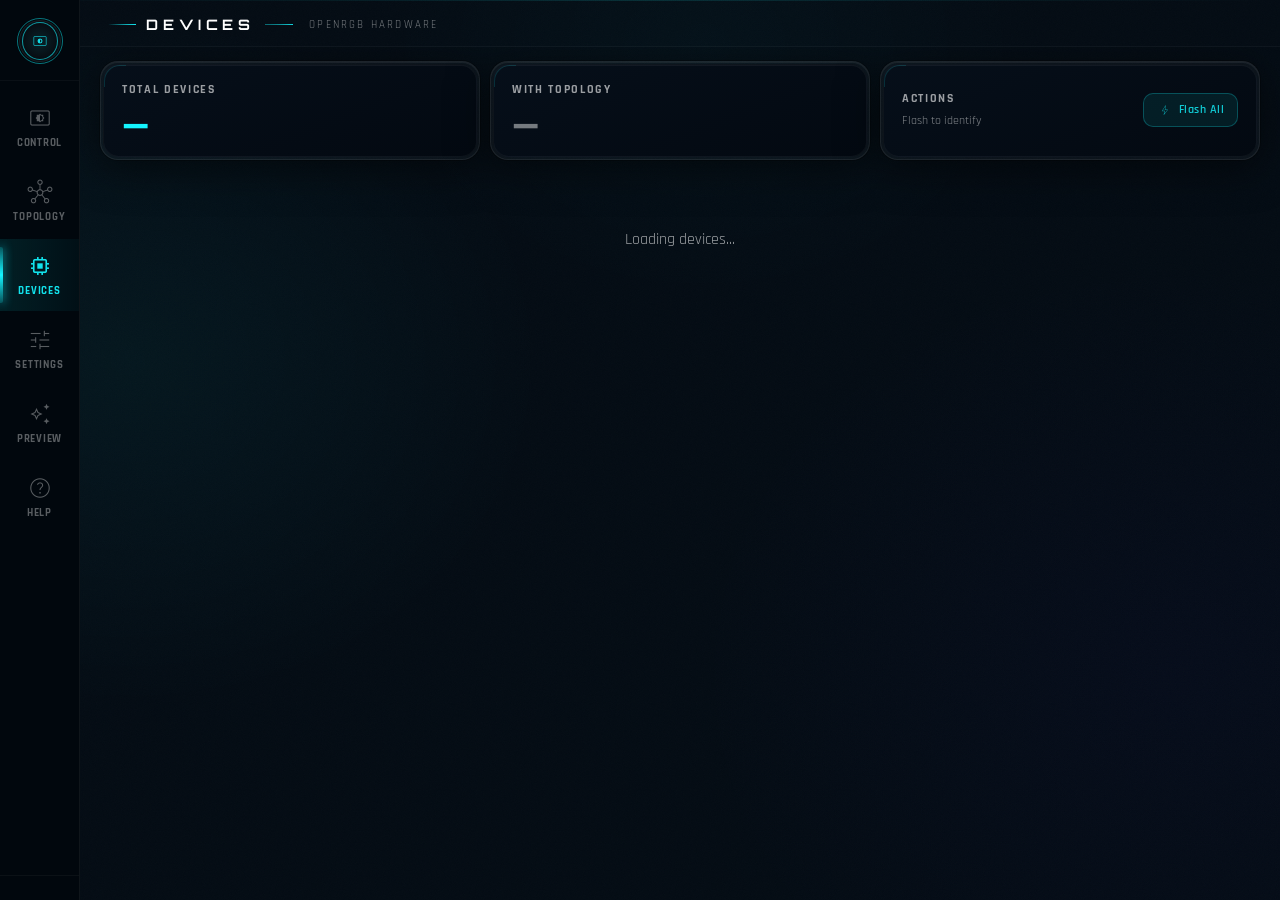
==== web/devices.html @ 7bbe2492 "UX overhaul: honest status, presets, checklist, Settings and Topology polish (v1.1.0) - Control: 4-l" ====
<!DOCTYPE html>
<html lang="en">
<head>
<meta charset="utf-8"/>
<meta name="viewport" content="width=device-width, initial-scale=1.0"/>
<title>EDAmbilight — Devices</title>
<link href="css/tailwind.min.css" rel="stylesheet">
<link href="css/fonts.css" rel="stylesheet">
<link href="css/design-system.css" rel="stylesheet">
<style>
    @font-face {
        font-family:'Material Symbols Outlined'; font-style:normal; font-weight:100 700;
        src:url('fonts/MaterialSymbolsOutlined.woff2') format('woff2'); font-display:block;
    }

    body { opacity:0; transition:opacity .35s cubic-bezier(0.23,1,0.32,1); }
    body.loaded { opacity:1; }

    /* Device icon badge */
    .dev-icon-wrap {
        width:40px; height:40px; flex-shrink:0;
        border:1px solid rgba(20,245,255,.14); border-radius:10px;
        display:flex; align-items:center; justify-content:center;
        background:rgba(20,245,255,.03);
        transition:all .25s cubic-bezier(0.23,1,0.32,1);
    }
    .panel:hover .dev-icon-wrap,
    .sci-fi-border:hover .dev-icon-wrap {
        border-color:rgba(20,245,255,.32);
        background:rgba(20,245,255,.07);
    }

    /* Flash button pulse */
    @keyframes flashPulse {
        0%  { box-shadow: 0 0 6px rgba(20,245,255,.4); }
        50% { box-shadow: 0 0 24px rgba(20,245,255,.9); }
        100%{ box-shadow: 0 0 6px rgba(20,245,255,.4); }
    }
    .btn.flashing { animation: flashPulse .6s ease-in-out 3; }
</style>
<script src="/eel.js"></script>
<script src="js/common.js"></script>
</head>
<body class="h-screen w-full relative flex">

<!-- Atmospheric background -->
<div class="ds-bg">
    <div class="ds-bg-glow"></div>
    <div class="ds-grain"></div>
    <div class="ds-scan"></div>
    <div class="ds-scan"></div>
</div>

<!-- Sidebar -->
<div id="sidebar-nav" data-active-page="devices"></div>

<!-- Main -->
<main class="relative z-10 flex-1 flex flex-col h-full overflow-hidden">

    <!-- Header -->
    <header style="
        padding:14px 28px 10px; flex-shrink:0;
        display:flex; align-items:center; gap:10px;
        border-bottom:1px solid rgba(255,255,255,.04);
    ">
        <div class="ds-title-line" style="width:28px;"></div>
        <span class="orbitron" style="font-size:.9rem;font-weight:700;letter-spacing:.34em;color:#fff;">DEVICES</span>
        <div class="ds-title-line rev" style="width:28px;"></div>
        <span style="font-size:11px;text-transform:uppercase;letter-spacing:.2em;color:rgba(255,255,255,.45);padding-left:6px;">OpenRGB Hardware</span>
    </header>

    <div class="flex-1 overflow-y-auto" style="padding:14px 20px 20px;">

        <!-- Stat panels -->
        <div style="display:grid;grid-template-columns:repeat(3,1fr);gap:10px;margin-bottom:12px;">

            <div class="panel ds-appear" style="animation-delay:.05s;">
                <div class="panel-body" style="padding:16px 18px;">
                    <div class="ds-label" style="margin-bottom:8px;">Total Devices</div>
                    <div id="stat-total" class="orbitron" style="font-size:2.1rem;font-weight:700;color:var(--c-cyan);line-height:1;">—</div>
                </div>
            </div>

            <div class="panel ds-appear" style="animation-delay:.11s;">
                <div class="panel-body" style="padding:16px 18px;">
                    <div class="ds-label" style="margin-bottom:8px;">With Topology</div>
                    <div id="stat-topo" class="orbitron" style="font-size:2.1rem;font-weight:700;color:rgba(255,255,255,.45);line-height:1;">—</div>
                </div>
            </div>

            <div class="panel ds-appear" style="animation-delay:.17s;">
                <div class="panel-body" style="padding:16px 18px;flex-direction:row;align-items:center;justify-content:space-between;">
                    <div>
                        <div class="ds-label" style="margin-bottom:4px;">Actions</div>
                        <div style="font-size:12px;color:var(--c-text-ghost);">Flash to identify</div>
                    </div>
                    <button class="btn" id="btn-flash-all" onclick="flashAll()">
                        <span class="material-symbols-outlined" style="font-size:16px;">bolt</span>
                        Flash All
                    </button>
                </div>
            </div>

        </div>

        <!-- Device list -->
        <div id="device-list" class="space-y-2">
            <div style="text-align:center;padding:56px 0;color:var(--c-text-dim);">
                Loading devices...
            </div>
        </div>

    </div>
</main>

<script src="js/navigation.js"></script>
<script>
'use strict';

let _devices = [];

window.addEventListener('load', async () => {
    document.body.classList.add('loaded');
    await loadDevices();
});

async function loadDevices() {
    const devs = await api('get_ambilight_devices');
    _devices   = devs || [];
    renderDevices(_devices);
}

function renderDevices(devs) {
    const container = document.getElementById('device-list');
    const withTopo  = devs.filter(d => d.has_topology).length;

    document.getElementById('stat-total').textContent = devs.length || '0';
    document.getElementById('stat-topo').textContent  = withTopo;

    if (!devs.length) {
        container.innerHTML = `
            <div class="panel" style="margin-top:8px;">
                <div class="panel-body" style="padding:48px;align-items:center;gap:12px;">
                    <span class="material-symbols-outlined"
                          style="font-size:44px;color:var(--c-text-ghost);">device_hub</span>
                    <div style="color:var(--c-text-dim);font-size:.9rem;">No devices found.</div>
                    <div style="color:var(--c-text-ghost);font-size:.85rem;text-align:center;">
                        Make sure OpenRGB is running with the SDK server on.<br>
                        Host and port are in <a href="settings.html" style="color:var(--c-cyan);">Settings</a>.
                    </div>
                    <button class="btn" onclick="rescanDevices(this)" style="margin-top:6px;">
                        <span class="material-symbols-outlined" style="font-size:16px;">refresh</span>
                        Rescan
                    </button>
                </div>
            </div>`;
        return;
    }

    container.innerHTML = devs.map((dev, idx) => {
        const tType = dev.topology_type || 'single';
        const badgeClass = tType === 'linear' ? 'badge-linear'
                         : tType === 'matrix'  ? 'badge-matrix' : 'badge-single';
        const iconName = tType === 'matrix'  ? 'keyboard'
                       : tType === 'linear'  ? 'linear_scale'
                       : 'fiber_manual_record';
        const iconColor = tType === 'matrix'  ? 'rgba(167,139,250,.65)'
                        : tType === 'linear'  ? 'rgba(20,245,255,.60)'
                        : 'rgba(255,255,255,.28)';
        const topoEl = dev.has_topology
            ? `<span class="has-topology">${dev.zone_count} zone${dev.zone_count !== 1 ? 's' : ''}</span>`
            : `<span class="no-topology">No topology</span>`;

        return `
        <div class="panel device-card ds-appear" id="dev-card-${idx}"
             style="animation-delay:${.06 + idx * .05}s;${dev.enabled === false ? 'opacity:.45;' : ''}">
            <div class="panel-body" style="padding:14px 18px;flex-direction:row;align-items:center;gap:16px;">
                <div class="dev-icon-wrap">
                    <span class="material-symbols-outlined"
                          style="font-size:20px;color:${iconColor};">${iconName}</span>
                </div>
                <div style="flex:1;min-width:0;">
                    <div style="font-weight:700;font-size:14px;color:rgba(255,255,255,.88);
                                white-space:nowrap;overflow:hidden;text-overflow:ellipsis;margin-bottom:5px;">
                        ${escapeHtml(dev.name)}
                    </div>
                    <div style="display:flex;align-items:center;gap:8px;flex-wrap:wrap;">
                        <span class="badge ${badgeClass}">${tType}</span>
                        <span style="font-size:12px;color:var(--c-text-dim);">${dev.led_count} LED</span>
                        ${topoEl}
                    </div>
                </div>
                <div style="display:flex;align-items:center;gap:12px;flex-shrink:0;">
                    <label class="glass-toggle-container" onclick="event.stopPropagation()"
                           title="${dev.has_topology ? 'Include in ambilight lighting' : 'Map its zones in the Topology Editor first'}">
                        <input type="checkbox" class="glass-toggle-input"
                               aria-label="Include ${escapeAttr(dev.name)} in ambilight"
                               ${dev.enabled !== false ? 'checked' : ''}
                               ${dev.has_topology ? '' : 'disabled'}
                               onchange="toggleDevice('${escapeAttr(dev.device_key)}', this.checked, ${idx})">
                        <div class="glass-toggle-track"><div class="glass-toggle-thumb"></div></div>
                    </label>
                    <a href="topology-editor.html" class="btn" style="font-size:12px;padding:6px 12px;">
                        <span class="material-symbols-outlined" style="font-size:14px;">hub</span>
                        ${dev.has_topology ? 'Edit topology' : 'Map zones'}
                    </a>
                    <button class="btn" style="font-size:11px;padding:6px 12px;"
                            id="flash-btn-${idx}"
                            onclick="flashDevice('${escapeAttr(dev.device_key)}', ${idx})">
                        <span class="material-symbols-outlined" style="font-size:14px;">bolt</span>
                        Flash
                    </button>
                </div>
            </div>
        </div>`;
    }).join('');
}

async function toggleDevice(deviceKey, enabled, idx) {
    const dev = _devices.find(d => d.device_key === deviceKey);
    if (dev) dev.enabled = enabled;
    const card = document.getElementById('dev-card-' + idx);
    if (card) card.style.opacity = enabled ? '' : '.45';
    const res = await api('set_ambilight_device_enabled', deviceKey, enabled);
    if (apiOk(res)) {
        showNotification(enabled ? 'Device enabled' : 'Device disabled', 'info', 1800);
    } else {
        if (dev) dev.enabled = !enabled;
        if (card) card.style.opacity = !enabled ? '' : '.45';
        const toggle = card && card.querySelector('.glass-toggle-input');
        if (toggle) toggle.checked = !enabled;
        showNotification('Could not update device: ' + (res.error || 'unknown error'), 'error');
    }
}

async function flashDevice(deviceKey, idx) {
    showNotification('Flashing: ' + deviceKey.split('::')[0], 'info', 1800);
    const btn = document.getElementById('flash-btn-' + idx);
    if (btn) { btn.classList.add('flashing'); setTimeout(() => btn.classList.remove('flashing'), 1900); }
    await api('flash_topology_device', deviceKey);
}

let _flashRunning = false;

// Flash every device in turn, with progress ("n/N") and a Stop button
async function flashAll() {
    const btn = document.getElementById('btn-flash-all');
    if (_flashRunning) { _flashRunning = false; return; }          // second click = stop
    _flashRunning = true;
    const total = _devices.length;
    const setLabel = txt => { if (btn) btn.lastChild.textContent = ' ' + txt; };
    try {
        for (let i = 0; i < total && _flashRunning; i++) {
            setLabel(`Stop (${i + 1}/${total})`);
            await api('flash_topology_device', _devices[i].device_key);
            await new Promise(r => setTimeout(r, 200));
        }
    } finally {
        _flashRunning = false;
        setLabel('Flash All');
    }
}

async function rescanDevices(btn) {
    if (btn) btn.disabled = true;
    await loadDevices();
    if (_devices.length) showNotification(`${_devices.length} device(s) found`, 'success', 1800);
    else if (btn) btn.disabled = false;
}
</script>
</body>
</html>
---- web/css/fonts.css ----
/**
 * Local Fonts — ED:Event2Led
 *
 * Fonts self-hosted per funzionamento offline completo.
 * Font scaricati da: https://gwfh.mranftl.com/fonts
 */

/* Orbitron Font Family (400-900) */
@font-face {
  font-family: 'Orbitron';
  font-style: normal;
  font-weight: 400;
  font-display: swap;
  src: url('../fonts/Orbitron-400.woff2') format('woff2');
}

@font-face {
  font-family: 'Orbitron';
  font-style: normal;
  font-weight: 500;
  font-display: swap;
  src: url('../fonts/Orbitron-500.woff2') format('woff2');
}

@font-face {
  font-family: 'Orbitron';
  font-style: normal;
  font-weight: 600;
  font-display: swap;
  src: url('../fonts/Orbitron-600.woff2') format('woff2');
}

@font-face {
  font-family: 'Orbitron';
  font-style: normal;
  font-weight: 700;
  font-display: swap;
  src: url('../fonts/Orbitron-700.woff2') format('woff2');
}

@font-face {
  font-family: 'Orbitron';
  font-style: normal;
  font-weight: 800;
  font-display: swap;
  src: url('../fonts/Orbitron-800.woff2') format('woff2');
}

@font-face {
  font-family: 'Orbitron';
  font-style: normal;
  font-weight: 900;
  font-display: swap;
  src: url('../fonts/Orbitron-900.woff2') format('woff2');
}

/* Rajdhani Font Family (300-700) */
@font-face {
  font-family: 'Rajdhani';
  font-style: normal;
  font-weight: 300;
  font-display: swap;
  src: url('../fonts/Rajdhani-300.woff2') format('woff2');
}

@font-face {
  font-family: 'Rajdhani';
  font-style: normal;
  font-weight: 400;
  font-display: swap;
  src: url('../fonts/Rajdhani-400.woff2') format('woff2');
}

@font-face {
  font-family: 'Rajdhani';
  font-style: normal;
  font-weight: 500;
  font-display: swap;
  src: url('../fonts/Rajdhani-500.woff2') format('woff2');
}

@font-face {
  font-family: 'Rajdhani';
  font-style: normal;
  font-weight: 600;
  font-display: swap;
  src: url('../fonts/Rajdhani-600.woff2') format('woff2');
}

@font-face {
  font-family: 'Rajdhani';
  font-style: normal;
  font-weight: 700;
  font-display: swap;
  src: url('../fonts/Rajdhani-700.woff2') format('woff2');
}

/* Material Symbols Outlined (già presente) */
@font-face {
  font-family: 'Material Symbols Outlined';
  font-style: normal;
  font-weight: 100 700;
  font-display: block;
  src: url('../fonts/MaterialSymbolsOutlined.woff2') format('woff2');
}
---- web/css/design-system.css ----
/* ══ EDAmbilight Design System 2.0 ══════════════════════════════════════════
   Ethereal Glass × Asymmetrical Bento — Double-Bezel Architecture
   Spring physics — blur-fade-up reveals — ultra-thin icons
   Carica DOPO tailwind.min.css
   ══════════════════════════════════════════════════════════════════════════ */

/* ── Tokens ─────────────────────────────────────────────────────────────── */

:root {
  /* Foundation */
  --bg-base:   #040c14;
  --bg-deep:   #020a10;

  /* Cyan system */
  --c-cyan:    #14F5FF;
  --c-cyan-80: rgba(20,245,255,.80);
  --c-cyan-50: rgba(20,245,255,.50);
  --c-cyan-30: rgba(20,245,255,.30);
  --c-cyan-25: rgba(20,245,255,.25);
  --c-cyan-20: rgba(20,245,255,.20);
  --c-cyan-15: rgba(20,245,255,.15);
  --c-cyan-12: rgba(20,245,255,.12);
  --c-cyan-08: rgba(20,245,255,.08);
  --c-cyan-05: rgba(20,245,255,.05);
  --c-cyan-03: rgba(20,245,255,.03);

  /* Accent system */
  --c-success: #22D3A5;
  --c-error:   #F05454;
  --c-warning: #FF9F1C;
  --c-purple:  #A78BFA;

  /* Text */
  --c-text:       #CDD6E0;
  --c-text-mid:   rgba(255,255,255,.74);
  --c-text-dim:   rgba(255,255,255,.60);
  --c-text-ghost: rgba(255,255,255,.50);

  /* Glass hairlines */
  --hair-1: rgba(255,255,255,.06);
  --hair-2: rgba(255,255,255,.10);
  --hair-3: rgba(255,255,255,.16);

  /* Borders */
  --b-subtle:  1px solid rgba(20,245,255,.10);
  --b-default: 1px solid rgba(20,245,255,.22);
  --b-bright:  1px solid rgba(20,245,255,.52);

  /* Shadows */
  --sh-card:   0 4px 28px rgba(0,0,0,.55), inset 0 1px 0 rgba(255,255,255,.04);
  --sh-raised: 0 8px 44px rgba(0,0,0,.65), 0 2px 8px rgba(0,0,0,.40);
  --glow-xs:   0 0  6px rgba(20,245,255,.40);
  --glow-sm:   0 0 14px rgba(20,245,255,.28);
  --glow-md:   0 0 32px rgba(20,245,255,.18);

  /* Spring physics cubic-beziers (Emil-grade) */
  --ease:        cubic-bezier(0.23, 1, 0.32, 1);   /* strong ease-out */
  --ease-spring: cubic-bezier(0.34, 1.56, 0.64, 1); /* overshoot */
  --ease-out:    cubic-bezier(0.23, 1, 0.32, 1);
  --ease-drawer: cubic-bezier(0.32, 0.72, 0, 1);    /* iOS drawer */
  --ease-in-out: cubic-bezier(0.77, 0, 0.175, 1);   /* strong in-out */

  /* Typography */
  --f-display: 'Orbitron', monospace;
  --f-body:    'Rajdhani', sans-serif;

  /* Radius */
  --r-sm:  6px;
  --r-md: 10px;
  --r-lg: 16px;
  --r-xl: 20px;

  /* ── Backward-compat aliases ── */
  --primary-accent: #14F5FF;
  --bg-dark:        #040c14;
  --c-abyss:        #040c14;
  --c-deep:         #020a10;
  --border-color:   rgba(20,245,255,.22);
  --text-main:      #CDD6E0;
}

/* ── Keyframes ──────────────────────────────────────────────────────────── */

@keyframes blurFadeUp {
  from { opacity:0; transform:translateY(14px); filter:blur(3px); }
  to   { opacity:1; transform:translateY(0);    filter:blur(0); }
}
@keyframes fadeIn {
  from { opacity:0; } to { opacity:1; }
}
@keyframes slideUp {
  from { opacity:0; transform:translateY(12px); }
  to   { opacity:1; transform:translateY(0); }
}
@keyframes sonarRing {
  0%   { transform:scale(1);   opacity:.65; }
  100% { transform:scale(3.2); opacity:0; }
}
@keyframes sonarRingMd {
  0%   { transform:scale(1);   opacity:.55; }
  100% { transform:scale(2.4); opacity:0; }
}
@keyframes breatheDot {
  0%,100% { box-shadow:0 0 5px rgba(20,245,255,.85); }
  50%     { box-shadow:0 0 14px rgba(20,245,255,1), 0 0 28px rgba(20,245,255,.5); }
}
@keyframes coreGlow {
  from { box-shadow:0 0 18px rgba(20,245,255,.22), inset 0 0 12px rgba(20,245,255,.04); }
  to   { box-shadow:0 0 48px rgba(20,245,255,.42), inset 0 0 24px rgba(20,245,255,.08); }
}
@keyframes shimmerBar {
  0%   { background-position:-200% 0; }
  100% { background-position:200%  0; }
}
@keyframes scanLine {
  0%   { transform:translateY(-4px); opacity:0; }
  5%   { opacity:1; }
  95%  { opacity:1; }
  100% { transform:translateY(100vh); opacity:0; }
}
@keyframes pop {
  0%   { transform:scale(1); }
  40%  { transform:scale(1.14); }
  70%  { transform:scale(.96); }
  100% { transform:scale(1); }
}
@keyframes letterIn {
  from { opacity:0; transform:translateY(8px); filter:blur(2px); }
  to   { opacity:1; transform:translateY(0);   filter:blur(0); }
}
@keyframes glowDot {
  0%,100% { box-shadow:0 0 8px rgba(20,245,255,.85), 0 0 16px rgba(20,245,255,.5); }
  50%     { box-shadow:0 0 14px rgba(20,245,255,1),  0 0 30px rgba(20,245,255,.8); }
}
@keyframes powerPulse {
  0%,100% { box-shadow:0 0 12px rgba(20,245,255,.28), inset 0 0 6px rgba(20,245,255,.06); }
  50%     { box-shadow:0 0 26px rgba(20,245,255,.52), inset 0 0 12px rgba(20,245,255,.12); }
}
@keyframes powerRipple {
  0%   { transform:scale(1);   opacity:.85; }
  100% { transform:scale(2.5); opacity:0; }
}
@keyframes orbFloat1 {
  from { transform:translate(0, 0) scale(1); }
  to   { transform:translate(40px, 25px) scale(1.08); }
}
@keyframes orbFloat2 {
  from { transform:translate(0, 0) scale(1); }
  to   { transform:translate(-30px, -20px) scale(1.05); }
}
@keyframes panelActiveGlow {
  0%,100% {
    box-shadow:
      0 0 0 1px rgba(0,0,0,.3),
      0 8px 40px rgba(0,0,0,.5),
      0 0 30px rgba(20,245,255,.06),
      inset 0 1px 0 rgba(20,245,255,.07);
  }
  50% {
    box-shadow:
      0 0 0 1px rgba(0,0,0,.3),
      0 8px 40px rgba(0,0,0,.5),
      0 0 50px rgba(20,245,255,.10),
      inset 0 1px 0 rgba(20,245,255,.10);
  }
}

/* ── Base ───────────────────────────────────────────────────────────────── */

body {
  font-family: var(--f-body);
  background: var(--bg-base);
  color: var(--c-text);
  -webkit-font-smoothing: antialiased;
  -moz-osx-font-smoothing: grayscale;
}
.orbitron { font-family: var(--f-display); }

/* ── Atmospheric background system ──────────────────────────────────────── */

.ds-bg {
  position:fixed; inset:0; z-index:0;
  overflow:hidden; pointer-events:none;
}
/* Deep orb gradients — slow parallax float */
.ds-bg-glow {
  position:absolute; inset:0;
  background:
    radial-gradient(ellipse 600px 500px at 10% 40%, rgba(20,245,255,.048) 0%, transparent 70%),
    radial-gradient(ellipse 700px 600px at 92% 75%, rgba(60,20,200,.035)  0%, transparent 70%),
    radial-gradient(ellipse 500px 400px at 55% 5%,  rgba(20,245,255,.022) 0%, transparent 65%);
  animation: orbFloat1 22s ease-in-out infinite alternate;
}
.ds-scan {
  position:absolute; left:0; right:0; height:1px;
  background:linear-gradient(90deg,
    transparent 0%,
    rgba(20,245,255,.03) 25%,
    rgba(20,245,255,.07) 50%,
    rgba(20,245,255,.03) 75%,
    transparent 100%);
  animation: scanLine 11s linear infinite;
}
.ds-scan:nth-child(2) { animation-delay:5.5s; }
/* SVG noise grain — fixed pointer-events-none overlay */
.ds-grain {
  position:fixed; inset:0; z-index:1; pointer-events:none;
  background-image:url("data:image/svg+xml,%3Csvg viewBox='0 0 256 256' xmlns='http://www.w3.org/2000/svg'%3E%3Cfilter id='n'%3E%3CfeTurbulence type='fractalNoise' baseFrequency='0.9' numOctaves='4' stitchTiles='stitch'/%3E%3C/filter%3E%3Crect width='100%25' height='100%25' filter='url(%23n)'/%3E%3C/svg%3E");
  background-repeat:repeat; background-size:200px 200px;
  opacity:.022;
}

/* ── Carbon texture ─────────────────────────────────────────────────────── */

.ds-carbon, .carbon-pattern {
  background-image:radial-gradient(circle at 1px 1px, rgba(20,245,255,.018) 1px, transparent 0);
  background-size:4px 4px;
}

/* ══ PANEL SYSTEM — Double-Bezel Architecture ═══════════════════════════════
   Outer glass shell wraps inner dark core.
   Use: <div class="panel"> <div class="panel-body p-5"> ... </div> </div>
   ══════════════════════════════════════════════════════════════════════════ */

.panel {
  position: relative;
  border-radius: 18px;
  padding: 2px;
  background: rgba(255,255,255,.03);
  border: 1px solid rgba(255,255,255,.07);
  box-shadow:
    0 0 0 1px rgba(0,0,0,.28),
    0 8px 40px rgba(0,0,0,.50),
    inset 0 1px 0 rgba(255,255,255,.06);
  display: flex;
  flex-direction: column;
  transition: border-color .3s var(--ease), box-shadow .3s var(--ease);
}

.panel-body {
  position: relative;
  border-radius: 16px;
  background: linear-gradient(158deg, rgba(6,15,26,.99) 0%, rgba(3,9,17,1) 100%);
  border: 1px solid rgba(255,255,255,.04);
  box-shadow: inset 0 1px 0 rgba(255,255,255,.05);
  overflow: hidden;
  flex: 1;
  min-height: 0;
  display: flex;
  flex-direction: column;
}

/* Inner corner accent — machined hardware feel */
.panel-body::before {
  content:'';
  position:absolute; top:0; left:0;
  width:22px; height:22px;
  border-top: 1px solid rgba(20,245,255,.14);
  border-left: 1px solid rgba(20,245,255,.14);
  border-radius: 16px 0 0 0;
  pointer-events:none; z-index:1;
}

/* Active state — panel pulses with cyan ambient glow */
.panel.panel--active {
  border-color: rgba(20,245,255,.14);
  animation: panelActiveGlow 5s var(--ease-in-out) infinite;
}

/* Hover refinement */
.panel:not(.panel--active):hover {
  border-color: rgba(255,255,255,.11);
  box-shadow:
    0 0 0 1px rgba(0,0,0,.28),
    0 12px 48px rgba(0,0,0,.55),
    inset 0 1px 0 rgba(255,255,255,.08);
}

/* Padding utility shims for panel-body */
.panel-body.p-4  { padding: 16px; }
.panel-body.p-5  { padding: 20px; }
.panel-body.p-6  { padding: 24px; }

/* ── Legacy card (ds-card / sci-fi-border) — backward compat ────────────── */

.ds-card, .sci-fi-border {
  position:relative;
  background:linear-gradient(158deg, rgba(6,15,26,.99) 0%, rgba(3,9,17,1) 100%);
  border: 1px solid rgba(20,245,255,.18);
  border-radius: var(--r-lg);
  box-shadow: 0 4px 28px rgba(0,0,0,.55), inset 0 1px 0 rgba(255,255,255,.04);
  transition: border-color .25s var(--ease), box-shadow .25s var(--ease);
}
.ds-card::before, .sci-fi-border::before {
  content:''; position:absolute; top:-1px; left:-1px;
  width:14px; height:14px;
  border-top:  2px solid rgba(20,245,255,.6);
  border-left: 2px solid rgba(20,245,255,.6);
  border-radius: var(--r-sm) 0 0 0;
  transition: width .3s var(--ease), height .3s var(--ease);
}
.ds-card::after, .sci-fi-border::after {
  content:''; position:absolute; bottom:-1px; right:-1px;
  width:14px; height:14px;
  border-bottom: 2px solid rgba(20,245,255,.6);
  border-right:  2px solid rgba(20,245,255,.6);
  border-radius: 0 0 var(--r-sm) 0;
  transition: width .3s var(--ease), height .3s var(--ease);
}
.ds-card:hover, .sci-fi-border:hover {
  border-color: rgba(20,245,255,.40);
  box-shadow: var(--sh-raised), var(--glow-sm), inset 0 1px 0 rgba(255,255,255,.06);
}
.ds-card:hover::before, .ds-card:hover::after,
.sci-fi-border:hover::before, .sci-fi-border:hover::after {
  width: 20px; height: 20px;
}

/* ── Stagger reveal — blur-fade-up (Emil-grade) ─────────────────────────── */

.ds-appear, .ds-reveal {
  animation: blurFadeUp .65s var(--ease) both;
}
.ds-appear:nth-child(1),.ds-reveal:nth-child(1) { animation-delay:.05s; }
.ds-appear:nth-child(2),.ds-reveal:nth-child(2) { animation-delay:.11s; }
.ds-appear:nth-child(3),.ds-reveal:nth-child(3) { animation-delay:.17s; }
.ds-appear:nth-child(4),.ds-reveal:nth-child(4) { animation-delay:.23s; }
.ds-appear:nth-child(5),.ds-reveal:nth-child(5) { animation-delay:.29s; }
.ds-appear:nth-child(6),.ds-reveal:nth-child(6) { animation-delay:.35s; }

/* ── Typography ─────────────────────────────────────────────────────────── */

.ds-label {
  font-family: var(--f-body);
  font-size: 12px; font-weight: 700;
  text-transform: uppercase; letter-spacing: .14em;
  color: var(--c-text-dim);
}
.ds-num {
  font-family: var(--f-display);
  font-weight: 700; line-height: 1;
  color: var(--c-cyan);
  display: inline-block;
}
.ds-num.pop { animation: pop .25s var(--ease-spring); }
.field-label {
  font-size: .84rem; text-transform: uppercase;
  letter-spacing: .09em; color: var(--c-text-dim);
  margin-bottom: 6px; font-family: var(--f-body); font-weight: 600;
}

/* ── Animated title shimmer line ────────────────────────────────────────── */

.ds-title-line {
  height: 1px; width: 60px; flex-shrink: 0;
  position: relative; overflow: hidden;
  background: linear-gradient(to right, transparent, rgba(20,245,255,.40));
}
.ds-title-line::after {
  content:''; position:absolute; inset:0;
  background: linear-gradient(90deg, transparent, rgba(20,245,255,.88), transparent);
  background-size: 200% 100%;
  animation: shimmerBar 3.5s linear infinite;
}
.ds-title-line.rev {
  background: linear-gradient(to left, transparent, rgba(20,245,255,.40));
}
.ds-title-line.rev::after { animation-direction:reverse; }

/* ── Range slider — precision fill ──────────────────────────────────────── */

input[type=range] {
  -webkit-appearance:none; appearance:none;
  width:100%; height:3px; border-radius:2px;
  outline:none; cursor:pointer;
  background:linear-gradient(to right,
    var(--c-cyan)         0%,
    var(--c-cyan)         var(--fill,30%),
    rgba(255,255,255,.09) var(--fill,30%),
    rgba(255,255,255,.09) 100%
  );
  transition: background .08s;
}
input[type=range]::-webkit-slider-thumb {
  -webkit-appearance:none;
  width:14px; height:14px; border-radius:50%;
  margin-top:-5.5px; /* center the 14px thumb on the 3px track */
  background: var(--c-cyan);
  cursor:pointer;
  box-shadow: 0 0 8px rgba(20,245,255,.70), 0 0 18px rgba(20,245,255,.24);
  border: 2px solid rgba(3,9,17,.9);
  transition: transform .15s var(--ease-spring), box-shadow .2s var(--ease);
}
input[type=range]:hover::-webkit-slider-thumb {
  transform: scale(1.28);
  box-shadow: 0 0 12px rgba(20,245,255,.90), 0 0 28px rgba(20,245,255,.44);
}
input[type=range]:active::-webkit-slider-thumb {
  transform: scale(.88);
  transition-timing-function: var(--ease);
}
input[type=range]::-webkit-slider-runnable-track {
  height:3px; border-radius:2px;
}

/* ── Glass toggle ───────────────────────────────────────────────────────── */

.glass-toggle-container {
  display:inline-flex; align-items:center; gap:10px;
  cursor:pointer; user-select:none;
}
.glass-toggle-input { display:none; }
.glass-toggle-track {
  position:relative; width:46px; height:23px;
  background:rgba(255,255,255,.05);
  border:1px solid rgba(255,255,255,.10);
  border-radius:12px; flex-shrink:0;
  transition: background .3s var(--ease), border-color .3s var(--ease), box-shadow .3s var(--ease);
}
.glass-toggle-thumb {
  position:absolute; top:1px; left:1px;
  width:19px; height:19px; border-radius:50%;
  background:linear-gradient(135deg, rgba(255,255,255,.90), rgba(255,255,255,.62));
  transition: left .3s var(--ease-spring), background .3s var(--ease), box-shadow .3s var(--ease);
  box-shadow: 0 2px 5px rgba(0,0,0,.3), 0 0 8px rgba(255,255,255,.15);
}
.glass-toggle-input:checked + .glass-toggle-track {
  background: rgba(20,245,255,.16);
  border-color: rgba(20,245,255,.52);
  box-shadow: 0 0 18px rgba(20,245,255,.30), inset 0 0 10px rgba(20,245,255,.10);
}
.glass-toggle-input:checked + .glass-toggle-track .glass-toggle-thumb {
  left: 24px;
  background: linear-gradient(135deg, var(--c-cyan), rgba(20,245,255,.75));
  box-shadow: 0 2px 6px rgba(0,0,0,.3), 0 0 14px rgba(20,245,255,.70);
}
.glass-toggle-label {
  font-family:var(--f-body); font-size:.88rem;
  letter-spacing:.05em; text-transform:uppercase;
  color:var(--c-text-dim); transition:color .3s var(--ease);
}
.glass-toggle-input:checked ~ .glass-toggle-label { color:var(--c-cyan-80); }
.glass-toggle-input:disabled + .glass-toggle-track { opacity:.35; cursor:not-allowed; }

/* ── Select ─────────────────────────────────────────────────────────────── */

select {
  background-color: rgba(0,0,0,.5);
  border: 1px solid rgba(20,245,255,.16);
  color: var(--c-text);
  padding: 8px 32px 8px 10px;
  border-radius: var(--r-md);
  font-family: var(--f-body); font-size:13px;
  appearance:none; -webkit-appearance:none;
  background-image: url("data:image/svg+xml,%3Csvg xmlns='http://www.w3.org/2000/svg' width='10' height='10' viewBox='0 0 10 10'%3E%3Cpath fill='%2314F5FF' d='M5 8L0 3h10z' opacity='.6'/%3E%3C/svg%3E");
  background-repeat:no-repeat; background-size:10px;
  background-position:right 10px center;
  cursor:pointer; outline:none; width:100%;
  transition: border-color .2s var(--ease), box-shadow .2s var(--ease);
}
select:hover { border-color:rgba(20,245,255,.34); }
select:focus {
  border-color:rgba(20,245,255,.60);
  box-shadow:0 0 0 3px rgba(20,245,255,.08);
  outline:none;
}
select option { background:#030d16; color:var(--c-text); }

/* ── Input fields ───────────────────────────────────────────────────────── */

input[type=text], input[type=number] {
  width:100%;
  background:rgba(0,0,0,.4);
  border:1px solid rgba(20,245,255,.16);
  color:var(--c-text);
  padding:9px 12px;
  border-radius:var(--r-md);
  font-family:var(--f-body); font-size:14px;
  outline:none;
  transition: border-color .2s var(--ease), box-shadow .2s var(--ease);
}
input[type=text]:hover, input[type=number]:hover {
  border-color:rgba(20,245,255,.30);
}
input[type=text]:focus, input[type=number]:focus {
  border-color:rgba(20,245,255,.60);
  box-shadow:0 0 0 3px rgba(20,245,255,.08);
}

/* ── Buttons ────────────────────────────────────────────────────────────── */

.btn, .btn-primary, .btn-secondary {
  display:inline-flex; align-items:center; gap:6px;
  border-radius:var(--r-md);
  font-family:var(--f-body); font-weight:600;
  letter-spacing:.04em; cursor:pointer;
  transition: transform 150ms var(--ease), background .2s var(--ease),
              border-color .2s var(--ease), box-shadow .2s var(--ease);
  text-decoration:none;
}
.btn:active, .btn-primary:active, .btn-secondary:active {
  transform: scale(0.97);
  transition-duration: 100ms;
}
.btn, .btn-primary {
  padding:7px 13px; font-size:12px;
  background:var(--c-cyan-08);
  border:1px solid rgba(20,245,255,.24);
  color:var(--c-cyan-80);
}
.btn:hover, .btn-primary:hover {
  background:var(--c-cyan-12);
  border-color:rgba(20,245,255,.48);
  color:var(--c-cyan);
  box-shadow:var(--glow-xs);
}
.btn-secondary {
  padding:7px 13px; font-size:12px;
  background:rgba(255,255,255,.04);
  border:1px solid rgba(255,255,255,.09);
  color:rgba(255,255,255,.45);
}
.btn-secondary:hover {
  background:rgba(255,255,255,.08);
  border-color:rgba(255,255,255,.18);
  color:rgba(255,255,255,.75);
}

/* ── Badges ─────────────────────────────────────────────────────────────── */

.badge, .ds-badge {
  display:inline-block;
  font-family:var(--f-body); font-size:11px; font-weight:700;
  text-transform:uppercase; letter-spacing:.08em;
  padding:2px 7px; border-radius:3px;
}
.badge-linear,  .ds-badge-cyan   { background:var(--c-cyan-12); color:var(--c-cyan-80); border:1px solid rgba(20,245,255,.20); }
.badge-matrix,  .ds-badge-purple { background:rgba(167,139,250,.12); color:rgba(167,139,250,.82); border:1px solid rgba(167,139,250,.20); }
.badge-single,  .ds-badge-muted  { background:rgba(255,255,255,.05); color:var(--c-text-dim); border:1px solid rgba(255,255,255,.09); }
.ds-badge-amber                  { background:rgba(255,159,28,.12); color:rgba(255,159,28,.78); border:1px solid rgba(255,159,28,.20); }

.has-topology { background:var(--c-cyan-08); border:1px solid rgba(20,245,255,.18); border-radius:4px; padding:2px 7px; font-size:11px; color:var(--c-cyan-80); }
.no-topology  { background:rgba(251,191,36,.07); border:1px solid rgba(251,191,36,.18); border-radius:4px; padding:2px 7px; font-size:11px; color:rgba(251,191,36,.70); }

/* ── Status dots ────────────────────────────────────────────────────────── */

.ds-dot {
  width:8px; height:8px; border-radius:50%;
  background:rgba(255,255,255,.14);
  flex-shrink:0;
  transition: background .4s var(--ease), box-shadow .4s var(--ease);
}
.ds-dot.active { background:var(--c-cyan); animation:breatheDot 2s ease-in-out infinite; }
.ds-dot.ok     { background:var(--c-success); box-shadow:0 0 6px rgba(34,211,165,.55); }
.ds-dot.error  { background:var(--c-error);   box-shadow:0 0 6px rgba(240,84,84,.55); }

/* backward compat */
.nav-dot-active { animation:breatheDot 2s ease-in-out infinite; }
.dot-ok  { width:8px; height:8px; border-radius:50%; background:rgba(20,245,255,.9);  box-shadow:0 0 6px rgba(20,245,255,.55); }
.dot-err { width:8px; height:8px; border-radius:50%; background:#ef4444; }
.dot-nul { width:8px; height:8px; border-radius:50%; background:rgba(255,255,255,.18); }

/* ── Device cards (ambilight.js rendering) ──────────────────────────────── */

.dev-card {
  position:relative;
  padding: 14px 16px;
  border: 1px solid rgba(255,255,255,.06);
  border-radius: var(--r-md);
  background: rgba(4,12,22,.65);
  transition:
    border-color .4s var(--ease),
    box-shadow   .4s var(--ease),
    background   .4s var(--ease);
}
.dev-card + .dev-card { margin-top:10px; }
.dev-card--on {
  border-color: rgba(20,245,255,.24);
  background: rgba(5,18,30,.85);
  box-shadow: 0 0 24px rgba(20,245,255,.06), inset 0 0 20px rgba(20,245,255,.02);
}
.dev-card-header { display:flex; align-items:center; gap:12px; }
.dev-icon {
  width:34px; height:34px; flex-shrink:0;
  border-radius:var(--r-md);
  border:1px solid rgba(255,255,255,.07);
  display:flex; align-items:center; justify-content:center;
  background:rgba(0,0,0,.3);
  transition: border-color .4s var(--ease), background .4s var(--ease), color .4s var(--ease);
  color:rgba(255,255,255,.20);
}
.dev-card--on .dev-icon {
  border-color: rgba(20,245,255,.22);
  background: rgba(20,245,255,.06);
  color: rgba(20,245,255,.80);
}
.dev-info  { flex:1; min-width:0; }
.dev-name  {
  font-family:var(--f-body); font-size:13px; font-weight:700;
  color:rgba(255,255,255,.42);
  white-space:nowrap; overflow:hidden; text-overflow:ellipsis;
  transition:color .4s var(--ease);
}
.dev-card--on .dev-name { color:rgba(255,255,255,.88); }
.dev-meta {
  font-family:var(--f-body); font-size:12px;
  color:var(--c-text-ghost); margin-top:2px;
}

/* ── Power button ────────────────────────────────────────────────────────── */

.dev-power-btn {
  width:36px; height:36px; border-radius:50%; flex-shrink:0;
  cursor:pointer;
  display:flex; align-items:center; justify-content:center;
  position:relative; overflow:hidden;
  border:1.5px solid rgba(255,255,255,.10);
  background:rgba(0,0,0,.32);
  color:rgba(255,255,255,.20);
  transition:
    border-color .3s var(--ease),
    background   .3s var(--ease),
    box-shadow   .3s var(--ease),
    color        .3s var(--ease),
    transform    .15s var(--ease-spring);
}
.dev-power-btn:not([disabled]):hover {
  transform: scale(1.14);
  border-color: rgba(20,245,255,.40);
  color: rgba(20,245,255,.62);
}
.dev-power-btn:not([disabled]):active {
  transform: scale(.88);
  transition-duration: 100ms;
}
.dev-power-btn[disabled] { opacity:.24; cursor:not-allowed; }
.dev-power-btn.enabled {
  border-color: rgba(20,245,255,.68);
  background: rgba(20,245,255,.11);
  color: var(--c-cyan);
  animation: powerPulse 3s ease-in-out infinite;
}
.dev-power-btn.enabled:not([disabled]):hover {
  box-shadow: 0 0 26px rgba(20,245,255,.52);
}
.dev-power-ripple {
  position:absolute; border-radius:50%;
  width:100%; height:100%;
  border:1.5px solid rgba(20,245,255,.8);
  pointer-events:none;
  animation: powerRipple .65s var(--ease) forwards;
}

/* ── Zone pill list ──────────────────────────────────────────────────────── */

.dev-no-topo {
  margin-top:10px; padding:6px 10px;
  border-radius:var(--r-sm);
  border:1px solid rgba(251,191,36,.14);
  font-size:12px; color:rgba(251,191,36,.60);
  font-family:var(--f-body);
}
.dev-zones { margin-top:10px; padding-top:10px; border-top:1px solid rgba(255,255,255,.04); }
.dev-zones:empty { display:none; }
.dev-zones-loading { font-size:12px; font-style:italic; color:var(--c-text-ghost); font-family:var(--f-body); }
.dev-zones-grid { display:flex; flex-wrap:wrap; gap:5px; }
.dev-zone-item {
  display:inline-flex; align-items:center; gap:5px;
  padding:3px 9px; border-radius:20px;
  border:1px solid rgba(20,245,255,.10);
  background:rgba(20,245,255,.03);
  cursor:pointer;
  transition: border-color .18s var(--ease), background .18s var(--ease);
}
.dev-zone-item:hover { border-color:rgba(20,245,255,.26); background:rgba(20,245,255,.08); }
.dev-zone-check  { width:11px; height:11px; accent-color:var(--c-cyan); cursor:pointer; flex-shrink:0; }
.dev-zone-name   { font-size:12px; font-family:var(--f-body); font-weight:600; color:rgba(255,255,255,.60); letter-spacing:.03em; }
.dev-zone-edge   { font-size:11px;  font-family:var(--f-body); color:var(--c-text-ghost); letter-spacing:.04em; }

/* ── Settings divider ───────────────────────────────────────────────────── */

.settings-divider {
  height:1px;
  background:linear-gradient(90deg,
    transparent 0%,
    rgba(20,245,255,.10) 30%,
    rgba(20,245,255,.16) 50%,
    rgba(20,245,255,.10) 70%,
    transparent 100%);
  margin:6px 0;
}

/* ── Device card (devices.html) ─────────────────────────────────────────── */

.device-card { transition:border-color .2s var(--ease); }
.device-card:hover { border-color:rgba(20,245,255,.40); }

/* ── Scrollbar ──────────────────────────────────────────────────────────── */

*::-webkit-scrollbar       { width:4px; }
*::-webkit-scrollbar-track { background:transparent; }
*::-webkit-scrollbar-thumb { background:rgba(20,245,255,.14); border-radius:2px; }
*::-webkit-scrollbar-thumb:hover { background:rgba(20,245,255,.30); }

/* ── Material Symbols — ultra-thin (Phosphor Light equivalent) ──────────── */

.material-symbols-outlined {
  font-family:'Material Symbols Outlined';
  font-variation-settings:'FILL' 0, 'wght' 100, 'GRAD' 0, 'opsz' 20;
  font-style:normal; font-size:24px;
  display:inline-block; line-height:1;
  text-transform:none; letter-spacing:normal;
  white-space:nowrap; -webkit-font-smoothing:antialiased;
}

/* ── Reduced motion: drop decorative and looping animations ── */
@media (prefers-reduced-motion: reduce) {
  *, *::before, *::after {
    animation-duration: .01ms !important;
    animation-iteration-count: 1 !important;
    transition-duration: .01ms !important;
  }
  .ds-scan, .ds-grain { display: none; }
}
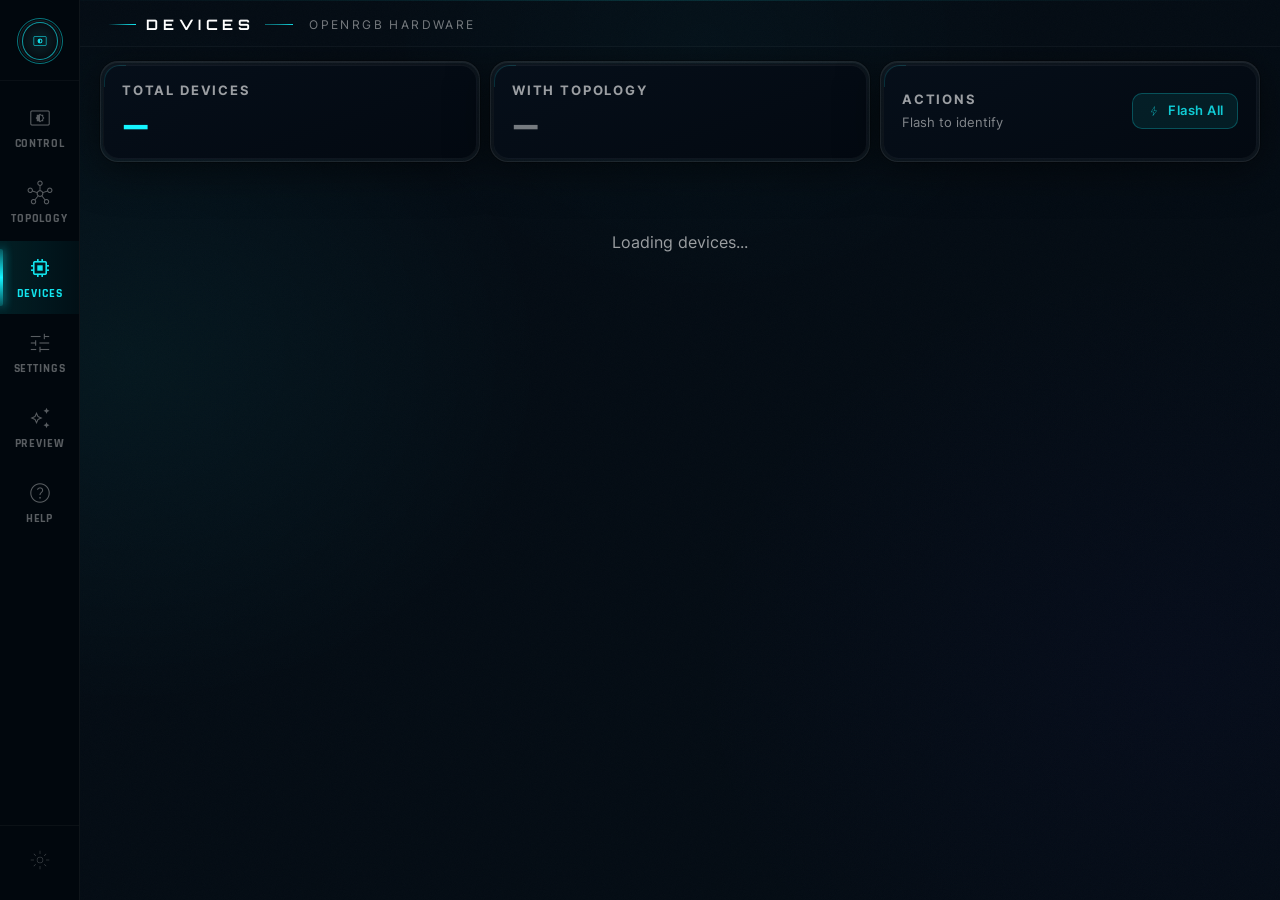
==== commit e119dbb5: "Light theme, Inter font, glass dropdowns, wait for OpenRGB hardware detection Fixes the false 'Hardw" ====
--- a/web/devices.html
+++ b/web/devices.html
@@ -1,8 +1,9 @@
 <!DOCTYPE html>
-<html lang="en">
+<html lang="en" data-themeable>
 <head>
 <meta charset="utf-8"/>
 <meta name="viewport" content="width=device-width, initial-scale=1.0"/>
+<script src="js/theme.js"></script>
 <title>EDAmbilight — Devices</title>
 <link href="css/tailwind.min.css" rel="stylesheet">
 <link href="css/fonts.css" rel="stylesheet">
@@ -61,12 +62,12 @@
     <header style="
         padding:14px 28px 10px; flex-shrink:0;
         display:flex; align-items:center; gap:10px;
-        border-bottom:1px solid rgba(255,255,255,.04);
+        border-bottom:1px solid var(--line-soft);
     ">
         <div class="ds-title-line" style="width:28px;"></div>
-        <span class="orbitron" style="font-size:.9rem;font-weight:700;letter-spacing:.34em;color:#fff;">DEVICES</span>
+        <span class="hdr-title">Devices</span>
         <div class="ds-title-line rev" style="width:28px;"></div>
-        <span style="font-size:11px;text-transform:uppercase;letter-spacing:.2em;color:rgba(255,255,255,.45);padding-left:6px;">OpenRGB Hardware</span>
+        <span class="hdr-sub">OpenRGB Hardware</span>
     </header>
 
     <div class="flex-1 overflow-y-auto" style="padding:14px 20px 20px;">
@@ -84,7 +85,7 @@
             <div class="panel ds-appear" style="animation-delay:.11s;">
                 <div class="panel-body" style="padding:16px 18px;">
                     <div class="ds-label" style="margin-bottom:8px;">With Topology</div>
-                    <div id="stat-topo" class="orbitron" style="font-size:2.1rem;font-weight:700;color:rgba(255,255,255,.45);line-height:1;">—</div>
+                    <div id="stat-topo" class="orbitron" style="font-size:2.1rem;font-weight:700;color:var(--c-faint);line-height:1;">—</div>
                 </div>
             </div>
 
@@ -92,7 +93,7 @@
                 <div class="panel-body" style="padding:16px 18px;flex-direction:row;align-items:center;justify-content:space-between;">
                     <div>
                         <div class="ds-label" style="margin-bottom:4px;">Actions</div>
-                        <div style="font-size:12px;color:var(--c-text-ghost);">Flash to identify</div>
+                        <div style="font-size:13px;color:var(--c-text-ghost);">Flash to identify</div>
                     </div>
                     <button class="btn" id="btn-flash-all" onclick="flashAll()">
                         <span class="material-symbols-outlined" style="font-size:16px;">bolt</span>
@@ -164,9 +165,9 @@
         const iconName = tType === 'matrix'  ? 'keyboard'
                        : tType === 'linear'  ? 'linear_scale'
                        : 'fiber_manual_record';
-        const iconColor = tType === 'matrix'  ? 'rgba(167,139,250,.65)'
-                        : tType === 'linear'  ? 'rgba(20,245,255,.60)'
-                        : 'rgba(255,255,255,.28)';
+        const iconColor = tType === 'matrix'  ? 'var(--ic-matrix)'
+                        : tType === 'linear'  ? 'var(--ic-linear)'
+                        : 'var(--ic-single)';
         const topoEl = dev.has_topology
             ? `<span class="has-topology">${dev.zone_count} zone${dev.zone_count !== 1 ? 's' : ''}</span>`
             : `<span class="no-topology">No topology</span>`;
@@ -180,13 +181,13 @@
                           style="font-size:20px;color:${iconColor};">${iconName}</span>
                 </div>
                 <div style="flex:1;min-width:0;">
-                    <div style="font-weight:700;font-size:14px;color:rgba(255,255,255,.88);
+                    <div style="font-weight:700;font-size:14px;color:var(--c-name);
                                 white-space:nowrap;overflow:hidden;text-overflow:ellipsis;margin-bottom:5px;">
                         ${escapeHtml(dev.name)}
                     </div>
                     <div style="display:flex;align-items:center;gap:8px;flex-wrap:wrap;">
                         <span class="badge ${badgeClass}">${tType}</span>
-                        <span style="font-size:12px;color:var(--c-text-dim);">${dev.led_count} LED</span>
+                        <span style="font-size:13px;color:var(--c-text-dim);">${dev.led_count} LED</span>
                         ${topoEl}
                     </div>
                 </div>
@@ -200,11 +201,11 @@
                                onchange="toggleDevice('${escapeAttr(dev.device_key)}', this.checked, ${idx})">
                         <div class="glass-toggle-track"><div class="glass-toggle-thumb"></div></div>
                     </label>
-                    <a href="topology-editor.html" class="btn" style="font-size:12px;padding:6px 12px;">
+                    <a href="topology-editor.html" class="btn" style="font-size:13px;padding:6px 12px;">
                         <span class="material-symbols-outlined" style="font-size:14px;">hub</span>
                         ${dev.has_topology ? 'Edit topology' : 'Map zones'}
                     </a>
-                    <button class="btn" style="font-size:11px;padding:6px 12px;"
+                    <button class="btn" style="font-size:12px;padding:6px 12px;"
                             id="flash-btn-${idx}"
                             onclick="flashDevice('${escapeAttr(dev.device_key)}', ${idx})">
                         <span class="material-symbols-outlined" style="font-size:14px;">bolt</span>
--- a/web/css/fonts.css
+++ b/web/css/fonts.css
@@ -103,3 +103,13 @@
   font-display: block;
   src: url('../fonts/MaterialSymbolsOutlined.woff2') format('woff2');
 }
+
+/* Inter (variable, weights 100-900): used by the light "glass" theme.
+   Source: @fontsource-variable/inter, SIL Open Font License 1.1. */
+@font-face {
+  font-family: 'Inter';
+  font-style: normal;
+  font-weight: 100 900;
+  font-display: swap;
+  src: url('../fonts/Inter-variable.woff2') format('woff2');
+}
--- a/web/css/design-system.css
+++ b/web/css/design-system.css
@@ -62,7 +62,7 @@
 
   /* Typography */
   --f-display: 'Orbitron', monospace;
-  --f-body:    'Rajdhani', sans-serif;
+  --f-body:    'Inter', system-ui, sans-serif;  /* was Rajdhani: too narrow at small sizes */
 
   /* Radius */
   --r-sm:  6px;
@@ -77,6 +77,59 @@
   --c-deep:         #020a10;
   --border-color:   rgba(20,245,255,.22);
   --text-main:      #CDD6E0;
+
+  /* ── Semantic tokens: the dark values here, the glass theme overrides them
+        below. Use these instead of raw rgba() in pages and scripts. ── */
+  --c-strong:     #fff;                       /* titles, key numbers */
+  --c-faint:      rgba(255,255,255,.45);      /* header subtitle */
+  --line-soft:    rgba(255,255,255,.04);
+  --dot-off:      rgba(255,255,255,.16);
+  --lbl-off:      rgba(255,255,255,.18);
+  --icon-accent:  rgba(20,245,255,.65);
+  --tt-upper:     uppercase;                  /* labels are capitals in the dark theme */
+
+  --st-inactive:  rgba(255,255,255,.4);
+  --st-active:    rgba(20,245,255,.9);
+  --st-nozones:   #fbbf24;
+  --st-standby:   rgba(167,139,250,.9);
+  --st-nodev:     #f87171;
+  --c-fps-low:    #fbbf24;
+  --c-notopo:     rgba(251,191,36,.62);
+  --c-bb:         rgba(20,245,255,.55);
+  --ic-matrix:    rgba(167,139,250,.65);
+  --ic-linear:    rgba(20,245,255,.60);
+  --ic-single:    rgba(255,255,255,.28);
+  --c-name:       rgba(255,255,255,.88);
+
+  --pop-bg:       rgba(0,0,0,.95);            /* toasts, dialogs */
+  --pop-shadow:   0 10px 40px rgba(0,0,0,.5);
+  --err-bg:       rgba(60,10,10,.96);
+  --err-fg:       #ff9a9a;
+  --err-bd:       rgba(255,70,70,.45);
+
+  /* Sidebar */
+  --nav-bg:       rgba(2,8,14,.98);
+  --nav-border:   0;
+  --nav-edge:     1px solid rgba(255,255,255,.055);
+  --nav-radius:   0;
+  --nav-shadow:   none;
+  --nav-pad:      0;
+  --nav-item:     rgba(255,255,255,.35);
+  --nav-hover:    rgba(20,245,255,.72);
+  --nav-hover-bg: rgba(20,245,255,.05);
+  --nav-active:   rgba(20,245,255,.92);
+  --nav-active-bg:linear-gradient(90deg, rgba(20,245,255,.10) 0%, rgba(20,245,255,.04) 100%);
+  --nav-ver:      rgba(255,255,255,.4);
+
+  /* Toasts and dialogs */
+  --toast-success:#10b981; --toast-error:#ef4444; --toast-warning:#f59e0b; --toast-info:#14F5FF;
+  --scrim:        rgba(0,0,0,.6);
+  --dlg-bg:       linear-gradient(160deg,rgba(10,24,36,.98),rgba(4,12,20,.99));
+  --dlg-bd:       rgba(20,245,255,.35);
+  --dlg-bd-danger:rgba(255,90,90,.35);
+  --dlg-shadow:   0 20px 60px rgba(0,0,0,.6);
+  --danger-bd:    rgba(255,90,90,.6);
+  --danger-fg:    #ff8a8a;
 }
 
 /* ── Keyframes ──────────────────────────────────────────────────────────── */
@@ -175,6 +228,14 @@
   -moz-osx-font-smoothing: grayscale;
 }
 .orbitron { font-family: var(--f-display); }
+.hdr-title {
+  font-family: var(--f-display); font-size: .9rem; font-weight: 700;
+  letter-spacing: .34em; text-transform: uppercase; color: var(--c-strong);
+}
+.hdr-sub {
+  font-size: 12px; text-transform: var(--tt-upper); letter-spacing: .2em;
+  color: var(--c-faint); padding-left: 6px;
+}
 
 /* ── Atmospheric background system ──────────────────────────────────────── */
 
@@ -332,7 +393,7 @@
 
 .ds-label {
   font-family: var(--f-body);
-  font-size: 12px; font-weight: 700;
+  font-size: 13px; font-weight: 700;
   text-transform: uppercase; letter-spacing: .14em;
   color: var(--c-text-dim);
 }
@@ -448,7 +509,7 @@
   background-color: rgba(0,0,0,.5);
   border: 1px solid rgba(20,245,255,.16);
   color: var(--c-text);
-  padding: 8px 32px 8px 10px;
+  padding: 8px 26px 8px 8px;
   border-radius: var(--r-md);
   font-family: var(--f-body); font-size:13px;
   appearance:none; -webkit-appearance:none;
@@ -503,7 +564,7 @@
   transition-duration: 100ms;
 }
 .btn, .btn-primary {
-  padding:7px 13px; font-size:12px;
+  padding:7px 13px; font-size:13px;
   background:var(--c-cyan-08);
   border:1px solid rgba(20,245,255,.24);
   color:var(--c-cyan-80);
@@ -515,7 +576,7 @@
   box-shadow:var(--glow-xs);
 }
 .btn-secondary {
-  padding:7px 13px; font-size:12px;
+  padding:7px 13px; font-size:13px;
   background:rgba(255,255,255,.04);
   border:1px solid rgba(255,255,255,.09);
   color:rgba(255,255,255,.45);
@@ -530,7 +591,7 @@
 
 .badge, .ds-badge {
   display:inline-block;
-  font-family:var(--f-body); font-size:11px; font-weight:700;
+  font-family:var(--f-body); font-size:12px; font-weight:700;
   text-transform:uppercase; letter-spacing:.08em;
   padding:2px 7px; border-radius:3px;
 }
@@ -539,8 +600,8 @@
 .badge-single,  .ds-badge-muted  { background:rgba(255,255,255,.05); color:var(--c-text-dim); border:1px solid rgba(255,255,255,.09); }
 .ds-badge-amber                  { background:rgba(255,159,28,.12); color:rgba(255,159,28,.78); border:1px solid rgba(255,159,28,.20); }
 
-.has-topology { background:var(--c-cyan-08); border:1px solid rgba(20,245,255,.18); border-radius:4px; padding:2px 7px; font-size:11px; color:var(--c-cyan-80); }
-.no-topology  { background:rgba(251,191,36,.07); border:1px solid rgba(251,191,36,.18); border-radius:4px; padding:2px 7px; font-size:11px; color:rgba(251,191,36,.70); }
+.has-topology { background:var(--c-cyan-08); border:1px solid rgba(20,245,255,.18); border-radius:4px; padding:2px 7px; font-size:12px; color:var(--c-cyan-80); }
+.no-topology  { background:rgba(251,191,36,.07); border:1px solid rgba(251,191,36,.18); border-radius:4px; padding:2px 7px; font-size:12px; color:rgba(251,191,36,.70); }
 
 /* ── Status dots ────────────────────────────────────────────────────────── */
 
@@ -596,14 +657,14 @@
 }
 .dev-info  { flex:1; min-width:0; }
 .dev-name  {
-  font-family:var(--f-body); font-size:13px; font-weight:700;
+  font-family:var(--f-body); font-size:14px; font-weight:700;
   color:rgba(255,255,255,.42);
   white-space:nowrap; overflow:hidden; text-overflow:ellipsis;
   transition:color .4s var(--ease);
 }
 .dev-card--on .dev-name { color:rgba(255,255,255,.88); }
 .dev-meta {
-  font-family:var(--f-body); font-size:12px;
+  font-family:var(--f-body); font-size:13px;
   color:var(--c-text-ghost); margin-top:2px;
 }
 
@@ -657,12 +718,12 @@
   margin-top:10px; padding:6px 10px;
   border-radius:var(--r-sm);
   border:1px solid rgba(251,191,36,.14);
-  font-size:12px; color:rgba(251,191,36,.60);
+  font-size:13px; color:rgba(251,191,36,.60);
   font-family:var(--f-body);
 }
 .dev-zones { margin-top:10px; padding-top:10px; border-top:1px solid rgba(255,255,255,.04); }
 .dev-zones:empty { display:none; }
-.dev-zones-loading { font-size:12px; font-style:italic; color:var(--c-text-ghost); font-family:var(--f-body); }
+.dev-zones-loading { font-size:13px; font-style:italic; color:var(--c-text-ghost); font-family:var(--f-body); }
 .dev-zones-grid { display:flex; flex-wrap:wrap; gap:5px; }
 .dev-zone-item {
   display:inline-flex; align-items:center; gap:5px;
@@ -674,8 +735,8 @@
 }
 .dev-zone-item:hover { border-color:rgba(20,245,255,.26); background:rgba(20,245,255,.08); }
 .dev-zone-check  { width:11px; height:11px; accent-color:var(--c-cyan); cursor:pointer; flex-shrink:0; }
-.dev-zone-name   { font-size:12px; font-family:var(--f-body); font-weight:600; color:rgba(255,255,255,.60); letter-spacing:.03em; }
-.dev-zone-edge   { font-size:11px;  font-family:var(--f-body); color:var(--c-text-ghost); letter-spacing:.04em; }
+.dev-zone-name   { font-size:13px; font-family:var(--f-body); font-weight:600; color:rgba(255,255,255,.60); letter-spacing:.03em; }
+.dev-zone-edge   { font-size:12px;  font-family:var(--f-body); color:var(--c-text-ghost); letter-spacing:.04em; }
 
 /* ── Settings divider ───────────────────────────────────────────────────── */
 
@@ -722,3 +783,545 @@
   }
   .ds-scan, .ds-grain { display: none; }
 }
+
+/* ══ LIGHT "GLASS" THEME ════════════════════════════════════════════════════
+   Alternative to the dark theme, switched with <html data-theme="light"> by
+   js/theme.js. Pearl ground with soft colored orbs, frosted white panels, ink
+   text and one accent (ocean #0E7490). Contrast, on the pearl ground:
+   ink 15:1, ink-2 7:1, ink-3 5:1, ocean 4.7:1, success 4.6:1, warning 4.7:1,
+   error 5.7:1. Only the pages that opt in (data-themeable on <html>) use it.
+   ══════════════════════════════════════════════════════════════════════════ */
+
+:root[data-theme="light"] {
+  color-scheme: light;
+
+  --bg-base:   #EDF1F7;
+  --bg-deep:   #E3E9F2;
+  --c-deep:    #0A1A26;                       /* the sampling "screen" stays dark */
+
+  --c-cyan:    #0E7490;                       /* the accent: name kept, value is ocean */
+  --c-cyan-80: #0E7490;
+  --c-cyan-50: rgba(14,116,144,.50);
+  --c-cyan-30: rgba(14,116,144,.30);
+  --c-cyan-25: rgba(14,116,144,.25);
+  --c-cyan-20: rgba(14,116,144,.20);
+  --c-cyan-15: rgba(14,116,144,.15);
+  --c-cyan-12: rgba(14,116,144,.12);
+  --c-cyan-08: rgba(14,116,144,.09);
+  --c-cyan-05: rgba(14,116,144,.06);
+  --c-cyan-03: rgba(14,116,144,.04);
+
+  --c-success: #0B7A5B;
+  --c-error:   #B42318;
+  --c-warning: #9A5B00;
+  --c-purple:  #6D4FD1;
+
+  --c-text:       #0E1A2B;
+  --c-text-mid:   #44506A;
+  --c-text-dim:   #44506A;
+  --c-text-ghost: #5B677C;
+
+  --hair-1: rgba(14,26,43,.06);
+  --hair-2: rgba(14,26,43,.10);
+  --hair-3: rgba(14,26,43,.16);
+
+  --b-subtle:  1px solid rgba(14,26,43,.08);
+  --b-default: 1px solid rgba(14,26,43,.14);
+  --b-bright:  1px solid rgba(14,116,144,.50);
+
+  --sh-card:   0 24px 48px -26px rgba(34,56,104,.24), 0 2px 8px rgba(34,56,104,.05);
+  --sh-raised: 0 24px 48px -22px rgba(34,56,104,.32), 0 2px 8px rgba(34,56,104,.08);
+  --glow-xs:   0 8px 18px -10px rgba(34,56,104,.40);
+  --glow-sm:   0 8px 18px -10px rgba(34,56,104,.40);
+  --glow-md:   0 8px 18px -10px rgba(34,56,104,.40);
+
+  --f-display: 'Inter', system-ui, sans-serif;
+  --f-body:    'Inter', system-ui, sans-serif;
+
+  --primary-accent: #0E7490;
+  --bg-dark:        #EDF1F7;
+  --c-abyss:        #EDF1F7;
+  --border-color:   rgba(14,26,43,.14);
+  --text-main:      #0E1A2B;
+
+  --c-strong:     #0E1A2B;
+  --c-faint:      #5B677C;
+  --line-soft:    rgba(14,26,43,.09);
+  --dot-off:      rgba(14,26,43,.22);
+  --lbl-off:      #5B677C;
+  --icon-accent:  #0E7490;
+  --tt-upper:     none;
+
+  --st-inactive:  #5B677C;
+  --st-active:    #0E7490;
+  --st-nozones:   #9A5B00;
+  --st-standby:   #6D4FD1;
+  --st-nodev:     #B42318;
+  --c-fps-low:    #9A5B00;
+  --c-notopo:     #9A5B00;
+  --c-bb:         #0E7490;
+  --ic-matrix:    #6D4FD1;
+  --ic-linear:    #0E7490;
+  --ic-single:    #5B677C;
+  --c-name:       #0E1A2B;
+
+  --pop-bg:       rgba(255,255,255,.96);
+  --pop-shadow:   0 24px 48px -22px rgba(34,56,104,.40), 0 2px 8px rgba(34,56,104,.10);
+  --err-bg:       #FDECEA;
+  --err-fg:       #B42318;
+  --err-bd:       rgba(180,35,24,.40);
+
+  --nav-bg:       linear-gradient(150deg, rgba(255,255,255,.80), rgba(255,255,255,.50));
+  --nav-border:   1px solid rgba(255,255,255,.92);
+  --nav-edge:     0;
+  --nav-radius:   30px;
+  --nav-shadow:   inset 0 1px 0 rgba(255,255,255,.95), 0 24px 48px -26px rgba(34,56,104,.24), 0 2px 8px rgba(34,56,104,.05);
+  --nav-pad:      16px 0 16px 16px;
+  --nav-item:     #5B677C;
+  --nav-hover:    #0E1A2B;
+  --nav-hover-bg: rgba(255,255,255,.75);
+  --nav-active:   #0E7490;
+  --nav-active-bg:rgba(14,116,144,.10);
+  --nav-ver:      #5B677C;
+
+  --toast-success:#0B7A5B; --toast-error:#B42318; --toast-warning:#9A5B00; --toast-info:#0E7490;
+  --scrim:        rgba(14,26,43,.32);
+  --dlg-bg:       linear-gradient(150deg,rgba(255,255,255,.96),rgba(255,255,255,.88));
+  --dlg-bd:       rgba(255,255,255,.95);
+  --dlg-bd-danger:rgba(180,35,24,.35);
+  --dlg-shadow:   0 24px 60px -20px rgba(34,56,104,.45), 0 2px 8px rgba(34,56,104,.10);
+  --danger-bd:    rgba(180,35,24,.45);
+  --danger-fg:    #B42318;
+}
+
+/* Ground: pearl with soft orbs. Decorative, never behind small text alone. */
+:root[data-theme="light"] body { background: var(--bg-base); font-size: 14px; }
+:root[data-theme="light"] .ds-bg { background: #EDF1F7; }
+:root[data-theme="light"] .ds-bg-glow {
+  background:
+    radial-gradient(520px 420px at 9%  10%, rgba(103,232,249,.60), transparent 70%),
+    radial-gradient(580px 460px at 90%  6%, rgba(196,181,253,.60), transparent 70%),
+    radial-gradient(640px 500px at 80% 50%, rgba(253,186,116,.40), transparent 70%),
+    radial-gradient(560px 460px at 18% 68%, rgba(249,168,212,.34), transparent 70%),
+    radial-gradient(640px 520px at 58% 98%, rgba(125,211,252,.50), transparent 70%);
+  animation: none;
+}
+:root[data-theme="light"] .ds-grain,
+:root[data-theme="light"] .ds-scan,
+:root[data-theme="light"] .ds-title-line { display: none; }
+:root[data-theme="light"] .ds-carbon,
+:root[data-theme="light"] .carbon-pattern { background-image: none; }
+
+/* Page header: title like the design (light weight, sentence case) */
+:root[data-theme="light"] .hdr-title {
+  font-family: var(--f-display); font-size: 1.6rem; font-weight: 300;
+  letter-spacing: -.025em; text-transform: none; color: var(--c-strong);
+}
+:root[data-theme="light"] .hdr-sub { letter-spacing: .01em; font-size: 13px; font-weight: 500; padding-left: 4px; }
+:root[data-theme="light"] .orbitron { font-family: var(--f-display); font-weight: 300 !important; letter-spacing: -.02em !important; }
+
+/* ── Glass panels (one layer instead of the double bezel) ── */
+:root[data-theme="light"] .panel,
+:root[data-theme="light"] .ds-card,
+:root[data-theme="light"] .sci-fi-border {
+  padding: 0; border-radius: 22px;
+  background: linear-gradient(150deg, rgba(255,255,255,.80), rgba(255,255,255,.50));
+  -webkit-backdrop-filter: blur(28px) saturate(1.6);
+  backdrop-filter: blur(28px) saturate(1.6);
+  border: 1px solid rgba(255,255,255,.92);
+  box-shadow: inset 0 1px 0 rgba(255,255,255,.95), var(--sh-card);
+}
+:root[data-theme="light"] .panel-body {
+  border-radius: 22px; background: transparent; border: 0; box-shadow: none;
+}
+:root[data-theme="light"] .panel-body::before,
+:root[data-theme="light"] .ds-card::before, :root[data-theme="light"] .ds-card::after,
+:root[data-theme="light"] .sci-fi-border::before, :root[data-theme="light"] .sci-fi-border::after { display: none; }
+:root[data-theme="light"] .panel.panel--active,
+:root[data-theme="light"] #card-status.panel--active {
+  animation: none; border-color: rgba(14,116,144,.38);
+  box-shadow: inset 0 1px 0 rgba(255,255,255,.95), 0 0 0 4px rgba(14,116,144,.10), var(--sh-card);
+}
+:root[data-theme="light"] .panel:not(.panel--active):hover,
+:root[data-theme="light"] .ds-card:hover, :root[data-theme="light"] .sci-fi-border:hover {
+  border-color: #fff;
+  box-shadow: inset 0 1px 0 rgba(255,255,255,.95), var(--sh-raised);
+}
+
+/* ── Typography ── */
+:root[data-theme="light"] .ds-label,
+:root[data-theme="light"] .field-label,
+:root[data-theme="light"] .param-eyebrow,
+:root[data-theme="light"] .preset-bar-label {
+  text-transform: none; letter-spacing: .01em; font-size: 13px; font-weight: 500;
+  color: #44506A; font-family: var(--f-body);
+}
+:root[data-theme="light"] .ds-num,
+:root[data-theme="light"] .fps-num,
+:root[data-theme="light"] .slider-val,
+:root[data-theme="light"] .about-name {
+  font-family: var(--f-display); font-weight: 300; letter-spacing: -.02em;
+  font-variant-numeric: tabular-nums; color: var(--c-strong);
+}
+:root[data-theme="light"] .fps-num { font-size: 3.2rem; letter-spacing: -.03em; }
+:root[data-theme="light"] .slider-val { font-size: 1.4rem; }
+:root[data-theme="light"] .slider-label-text { font-size: 14px; color: var(--c-text); }
+:root[data-theme="light"] .slider-hint { font-size: 12px; color: #5B677C; }
+:root[data-theme="light"] .about-name { color: var(--c-cyan); }
+:root[data-theme="light"] .about-ver { color: #5B677C; }
+
+/* ── Range slider ── */
+:root[data-theme="light"] input[type=range] {
+  height: 24px; background: transparent; margin: 0; border-radius: 6px;
+}
+:root[data-theme="light"] input[type=range]::-webkit-slider-runnable-track {
+  height: 4px; border-radius: 4px;
+  background: linear-gradient(90deg, #67E8F9 0, #0E7490 var(--fill,30%), rgba(14,26,43,.14) var(--fill,30%));
+}
+:root[data-theme="light"] input[type=range]::-webkit-slider-thumb {
+  box-sizing: border-box; width: 18px; height: 18px; margin-top: -7px;
+  background: #fff; border: 2px solid #0E7490;
+  box-shadow: 0 2px 6px rgba(14,116,144,.32);
+}
+:root[data-theme="light"] input[type=range]:hover::-webkit-slider-thumb {
+  transform: scale(1.12); box-shadow: 0 2px 10px rgba(14,116,144,.45);
+}
+:root[data-theme="light"] input[type=range]:focus-visible { outline: 2px solid #0E7490; outline-offset: 3px; }
+
+/* ── Toggle: 48x28, 44px hit area ── */
+:root[data-theme="light"] .glass-toggle-container { min-height: 44px; gap: 12px; }
+:root[data-theme="light"] .glass-toggle-track {
+  width: 48px; height: 28px; border-radius: 14px;
+  background: rgba(14,26,43,.45); border: 0;
+}
+:root[data-theme="light"] .glass-toggle-thumb {
+  top: 3px; left: 3px; width: 22px; height: 22px;
+  background: #fff; box-shadow: 0 2px 5px rgba(14,26,43,.28);
+}
+:root[data-theme="light"] .glass-toggle-input:checked + .glass-toggle-track {
+  background: #0E7490; border-color: transparent; box-shadow: none;
+}
+:root[data-theme="light"] .glass-toggle-input:checked + .glass-toggle-track .glass-toggle-thumb {
+  left: 23px; background: #fff; box-shadow: 0 2px 5px rgba(14,26,43,.28);
+}
+:root[data-theme="light"] .glass-toggle-label {
+  text-transform: none; letter-spacing: 0; font-size: 14px; font-weight: 500; color: var(--c-text);
+}
+:root[data-theme="light"] .glass-toggle-input:checked ~ .glass-toggle-label { color: var(--c-text); }
+
+/* ── Select and text fields ── */
+:root[data-theme="light"] select,
+:root[data-theme="light"] input[type=text],
+:root[data-theme="light"] input[type=number] {
+  min-height: 44px; border-radius: 12px; border: 1px solid rgba(14,26,43,.14);
+  background-color: rgba(255,255,255,.72); color: var(--c-text);
+  font-family: var(--f-body); font-size: 14px;
+}
+:root[data-theme="light"] select {
+  padding: 0 30px 0 12px; font-size: 13px;
+  background-image: url("data:image/svg+xml,%3Csvg xmlns='http://www.w3.org/2000/svg' width='16' height='16' viewBox='0 0 24 24' fill='none' stroke='%2344506A' stroke-width='1.8' stroke-linecap='round' stroke-linejoin='round'%3E%3Cpath d='M6 9l6 6 6-6'/%3E%3C/svg%3E");
+  background-size: 16px; background-position: right 12px center;
+}
+:root[data-theme="light"] select:hover,
+:root[data-theme="light"] input[type=text]:hover,
+:root[data-theme="light"] input[type=number]:hover { background-color: #fff; border-color: rgba(14,26,43,.24); }
+:root[data-theme="light"] select:focus,
+:root[data-theme="light"] input[type=text]:focus,
+:root[data-theme="light"] input[type=number]:focus {
+  border-color: #0E7490; box-shadow: none; outline: 2px solid #0E7490; outline-offset: 2px;
+}
+:root[data-theme="light"] select option { background: #fff; color: #0E1A2B; }
+:root[data-theme="light"] input::placeholder { color: #5B677C; opacity: 1; }
+
+/* ── Buttons: .btn = tinted accent, .btn-secondary = white glass ── */
+:root[data-theme="light"] .btn,
+:root[data-theme="light"] .btn-primary,
+:root[data-theme="light"] .btn-secondary {
+  min-height: 44px; padding: 0 18px; border-radius: 14px; justify-content: center;
+  font-size: 14px; font-weight: 500; letter-spacing: 0;
+}
+:root[data-theme="light"] .btn,
+:root[data-theme="light"] .btn-primary {
+  background: rgba(14,116,144,.09); border: 1px solid rgba(14,116,144,.30); color: #0E7490;
+}
+:root[data-theme="light"] .btn:hover,
+:root[data-theme="light"] .btn-primary:hover {
+  background: rgba(14,116,144,.15); border-color: rgba(14,116,144,.50); color: #0A5C72;
+  box-shadow: var(--glow-xs);
+}
+:root[data-theme="light"] .btn-secondary {
+  background: rgba(255,255,255,.72); border: 1px solid rgba(14,26,43,.14); color: var(--c-text);
+}
+:root[data-theme="light"] .btn-secondary:hover {
+  background: #fff; border-color: rgba(14,26,43,.24); color: var(--c-text); box-shadow: var(--glow-xs);
+}
+:root[data-theme="light"] .btn:focus-visible,
+:root[data-theme="light"] .btn-secondary:focus-visible,
+:root[data-theme="light"] .btn-primary:focus-visible { outline: 2px solid #0E7490; outline-offset: 2px; }
+
+/* ── Badges, status ── */
+:root[data-theme="light"] .badge,
+:root[data-theme="light"] .ds-badge { border-radius: 999px; padding: 3px 10px; font-weight: 600; letter-spacing: .04em; }
+:root[data-theme="light"] .badge-linear, :root[data-theme="light"] .ds-badge-cyan { background: rgba(14,116,144,.10); color: #0E7490; border-color: rgba(14,116,144,.28); }
+:root[data-theme="light"] .badge-matrix, :root[data-theme="light"] .ds-badge-purple { background: rgba(109,79,209,.10); color: #6D4FD1; border-color: rgba(109,79,209,.28); }
+:root[data-theme="light"] .badge-single, :root[data-theme="light"] .ds-badge-muted { background: rgba(14,26,43,.07); color: #44506A; border-color: rgba(14,26,43,.12); }
+:root[data-theme="light"] .ds-badge-amber { background: rgba(154,91,0,.10); color: #9A5B00; border-color: rgba(154,91,0,.28); }
+:root[data-theme="light"] .has-topology { background: rgba(14,116,144,.10); border-color: rgba(14,116,144,.28); color: #0E7490; border-radius: 999px; padding: 3px 10px; }
+:root[data-theme="light"] .no-topology  { background: rgba(154,91,0,.10); border-color: rgba(154,91,0,.28); color: #9A5B00; border-radius: 999px; padding: 3px 10px; }
+
+:root[data-theme="light"] .ds-dot { background: rgba(14,26,43,.22); }
+:root[data-theme="light"] .ds-dot.active { background: #0E7490; animation: none; box-shadow: 0 0 0 5px rgba(14,116,144,.15); }
+:root[data-theme="light"] .ds-dot.ok     { background: #0B7A5B; box-shadow: none; }
+:root[data-theme="light"] .ds-dot.error  { background: #B42318; box-shadow: none; }
+:root[data-theme="light"] .nav-dot-active { animation: none; box-shadow: 0 0 0 5px rgba(14,116,144,.15); }
+:root[data-theme="light"] .dot-ok  { background: #0B7A5B; box-shadow: none; }
+:root[data-theme="light"] .dot-err { background: #B42318; }
+:root[data-theme="light"] .dot-nul { background: rgba(14,26,43,.22); }
+
+/* ── Device cards on the Control page ── */
+:root[data-theme="light"] .dev-card {
+  border: 1px solid rgba(14,26,43,.10); border-radius: 16px; background: rgba(255,255,255,.55);
+}
+:root[data-theme="light"] .dev-card--on {
+  border-color: rgba(14,116,144,.35); background: rgba(255,255,255,.85); box-shadow: 0 8px 18px -12px rgba(14,116,144,.35);
+}
+:root[data-theme="light"] .dev-icon {
+  border-color: rgba(14,26,43,.10); background: rgba(14,26,43,.05); color: #5B677C;
+}
+:root[data-theme="light"] .dev-card--on .dev-icon {
+  border-color: rgba(14,116,144,.28); background: rgba(14,116,144,.10); color: #0E7490;
+}
+:root[data-theme="light"] .dev-name { color: #5B677C; font-weight: 600; }
+:root[data-theme="light"] .dev-card--on .dev-name { color: var(--c-name); }
+:root[data-theme="light"] .dev-meta { color: #5B677C; }
+:root[data-theme="light"] .dev-power-btn {
+  border: 1.5px solid rgba(14,26,43,.20); background: rgba(255,255,255,.7); color: #5B677C;
+}
+:root[data-theme="light"] .dev-power-btn:not([disabled]):hover { border-color: #0E7490; color: #0E7490; }
+:root[data-theme="light"] .dev-power-btn.enabled {
+  border-color: #0E7490; background: rgba(14,116,144,.12); color: #0E7490; animation: none;
+}
+:root[data-theme="light"] .dev-power-btn.enabled:not([disabled]):hover { box-shadow: 0 0 0 5px rgba(14,116,144,.15); }
+:root[data-theme="light"] .dev-power-ripple { border-color: rgba(14,116,144,.7); }
+:root[data-theme="light"] .dev-no-topo { border-color: rgba(154,91,0,.28); color: #9A5B00; }
+:root[data-theme="light"] .dev-zones { border-top-color: rgba(14,26,43,.09); }
+:root[data-theme="light"] .dev-zone-item { border-color: rgba(14,116,144,.20); background: rgba(14,116,144,.05); }
+:root[data-theme="light"] .dev-zone-item:hover { border-color: rgba(14,116,144,.40); background: rgba(14,116,144,.11); }
+:root[data-theme="light"] .dev-zone-name { color: var(--c-text); }
+:root[data-theme="light"] .settings-divider { background: rgba(14,26,43,.09); }
+:root[data-theme="light"] .device-card:hover { border-color: #fff; }
+
+/* ── Scrollbar ── */
+:root[data-theme="light"] *::-webkit-scrollbar { width: 8px; }
+:root[data-theme="light"] *::-webkit-scrollbar-thumb { background: rgba(14,26,43,.22); border-radius: 4px; }
+:root[data-theme="light"] *::-webkit-scrollbar-thumb:hover { background: rgba(14,26,43,.40); }
+
+/* ── Material Symbols: a little heavier on light, thin strokes vanish ── */
+:root[data-theme="light"] .material-symbols-outlined {
+  font-variation-settings: 'FILL' 0, 'wght' 300, 'GRAD' 0, 'opsz' 24;
+}
+
+/* ══ Page-specific pieces (their rules live in each page's <style>; the
+      extra attribute selector here makes these win) ══ */
+
+/* Control: sampling preview, presets, accent */
+:root[data-theme="light"] .sampling-hint, :root[data-theme="light"] .sampling-caption { color: #5B677C; font-size: 12px; }
+:root[data-theme="light"] .seg {
+  border: 0; border-radius: 14px; padding: 2px; background: rgba(14,26,43,.07);
+}
+:root[data-theme="light"] .seg-btn {
+  min-height: 36px; padding: 0 16px; border-radius: 12px; font-size: 13px; font-weight: 500;
+  letter-spacing: 0; text-transform: none; color: #44506A;
+}
+:root[data-theme="light"] .seg-btn:hover { color: var(--c-text); }
+:root[data-theme="light"] .seg-btn[aria-pressed="true"] {
+  background: #fff; color: #0E1A2B; box-shadow: 0 2px 8px -2px rgba(34,56,104,.25);
+}
+:root[data-theme="light"] .seg-btn:focus-visible { outline: 2px solid #0E7490; outline-offset: 0; }
+:root[data-theme="light"] .sampling-screen {
+  border: 0; border-radius: 14px; background: #0A1A26;
+  box-shadow: 0 0 0 6px rgba(255,255,255,.60), 0 18px 36px -14px rgba(34,56,104,.45);
+}
+:root[data-theme="light"] .sampling-screen canvas { border-radius: 14px; }
+:root[data-theme="light"] #status-visual.visual--active .sampling-screen {
+  box-shadow: 0 0 0 6px rgba(255,255,255,.60), 0 0 0 9px rgba(14,116,144,.20), 0 18px 36px -14px rgba(34,56,104,.45);
+}
+:root[data-theme="light"] .sampling-tip {
+  background: var(--pop-bg); color: var(--c-text); border: 1px solid rgba(14,26,43,.14); box-shadow: var(--pop-shadow);
+}
+:root[data-theme="light"] .sampling-tip b { color: #0E7490; }
+:root[data-theme="light"] .sampling-tip span { color: #5B677C; }
+
+:root[data-theme="light"] .preset-chip,
+:root[data-theme="light"] .accent-chip {
+  min-height: 44px; padding: 0 20px; border-radius: 999px !important;
+  background: rgba(255,255,255,.70); border: 1px solid rgba(14,26,43,.14);
+  font-size: 14px; font-weight: 500; letter-spacing: 0; text-transform: none; color: var(--c-text);
+}
+:root[data-theme="light"] .preset-chip:hover,
+:root[data-theme="light"] .accent-chip:hover { background: #fff; }
+:root[data-theme="light"] .preset-chip.active,
+:root[data-theme="light"] .accent-chip.active {
+  background: #0E7490 !important; border-color: #0E7490 !important; color: #fff !important; box-shadow: none !important;
+}
+:root[data-theme="light"] .preset-custom { color: #5B677C; letter-spacing: 0; }
+:root[data-theme="light"] .accent-color { border: 1px solid rgba(14,26,43,.14); background: rgba(255,255,255,.72); border-radius: 12px; height: 44px; }
+:root[data-theme="light"] .accent-color:focus-visible { outline-color: #0E7490; }
+:root[data-theme="light"] .meter-row { color: #5B677C; font-size: 12px; }
+:root[data-theme="light"] .meter-bar { background: rgba(14,26,43,.12); }
+:root[data-theme="light"] .meter-bar > i { background: linear-gradient(90deg, #67E8F9, #0E7490); }
+:root[data-theme="light"] .meter-foot { color: #44506A; }
+:root[data-theme="light"] .beat-dot { background: rgba(14,26,43,.22); }
+:root[data-theme="light"] .beat-dot.on { background: #0E7490; box-shadow: 0 0 0 5px rgba(14,116,144,.18); }
+:root[data-theme="light"] #btn-accent-test.fired { border-color: #0E7490; color: #0E7490; }
+
+:root[data-theme="light"] .status-hint { color: #44506A; font-size: 13px; }
+:root[data-theme="light"] .checklist { border: 1px solid rgba(14,116,144,.25); background: rgba(14,116,144,.06); border-radius: 14px; }
+:root[data-theme="light"] .checklist-head { letter-spacing: .01em; text-transform: none; font-size: 13px; font-weight: 600; color: #0E7490; }
+:root[data-theme="light"] .checklist-close { color: #44506A; }
+:root[data-theme="light"] .checklist-close:hover { color: #0E1A2B; }
+:root[data-theme="light"] .checklist li .ck { border-color: rgba(14,26,43,.30); }
+:root[data-theme="light"] .checklist li.done .ck { border-color: #0E7490; background: rgba(14,116,144,.14); color: #0E7490; }
+
+:root[data-theme="light"] .info-btn {
+  border-color: rgba(14,26,43,.30); background: rgba(255,255,255,.6); color: #44506A;
+  width: 16px; height: 16px; font-size: 9px; font-family: var(--f-body);
+}
+:root[data-theme="light"] .info-btn:hover,
+:root[data-theme="light"] .info-btn:focus-visible { color: #0E7490; border-color: #0E7490; background: rgba(14,116,144,.10); }
+:root[data-theme="light"] #info-tip {
+  background: var(--pop-bg); border: 1px solid rgba(14,26,43,.12); box-shadow: var(--pop-shadow);
+}
+:root[data-theme="light"] #info-tip .it-title { color: #0E7490; letter-spacing: .01em; text-transform: none; font-size: 12px; font-weight: 600; }
+:root[data-theme="light"] #info-tip .it-text { color: var(--c-text); }
+:root[data-theme="light"] #info-tip .it-row { border-top-color: rgba(14,26,43,.09); }
+:root[data-theme="light"] #info-tip .it-name { color: #0E7490; }
+:root[data-theme="light"] #info-tip .it-desc { color: #44506A; }
+:root[data-theme="light"] .off-badge { border-color: rgba(14,26,43,.20); color: #44506A; font-size: 10px; letter-spacing: .04em; }
+:root[data-theme="light"] .panel.is-off { opacity: .55; }
+
+/* Devices and Settings */
+:root[data-theme="light"] .dev-icon-wrap { border-color: rgba(14,116,144,.20); background: rgba(14,116,144,.07); border-radius: 14px; }
+:root[data-theme="light"] .panel:hover .dev-icon-wrap { border-color: rgba(14,116,144,.40); background: rgba(14,116,144,.12); }
+:root[data-theme="light"] .btn.flashing { animation: none; box-shadow: 0 0 0 5px rgba(14,116,144,.25); }
+:root[data-theme="light"] .section-icon { background: rgba(14,116,144,.09); border-color: rgba(14,116,144,.20); border-radius: 12px; }
+:root[data-theme="light"] #conn-status { color: #44506A; }
+:root[data-theme="light"] .restart-notice { color: #5B677C; }
+
+/* Notices banner (navigation.js) */
+:root[data-theme="light"] #hw-notices {
+  background: rgba(154,91,0,.08) !important; border-color: rgba(154,91,0,.38) !important; color: var(--c-text) !important;
+  font-family: var(--f-body) !important; border-radius: 16px !important;
+}
+:root[data-theme="light"] #hw-notices div[style*="text-transform"],
+:root[data-theme="light"] #hw-notices .material-symbols-outlined { color: #9A5B00 !important; }
+
+/* ── Sidebar ── */
+.app-nav {
+  width: 80px; height: 100%; flex-shrink: 0; z-index: 20; position: relative;
+  background: var(--nav-bg); border: var(--nav-border); border-right: var(--nav-edge);
+  border-radius: var(--nav-radius); box-shadow: var(--nav-shadow);
+  display: flex; flex-direction: column;
+}
+:root[data-theme="light"] .app-nav {
+  -webkit-backdrop-filter: blur(28px) saturate(1.6); backdrop-filter: blur(28px) saturate(1.6);
+}
+:root[data-theme="light"] #sidebar-nav { padding: 16px 0 16px 16px; box-sizing: content-box; }
+:root[data-theme="light"] .app-nav .nav-item { border-radius: 18px; margin: 0 8px; padding: 12px 0 !important; }
+:root[data-theme="light"] .app-nav .nav-item span:last-child { text-transform: none !important; letter-spacing: 0 !important; font-weight: 500 !important; font-family: var(--f-body) !important; }
+
+.theme-toggle {
+  all: unset; box-sizing: border-box; cursor: pointer;
+  display: flex; align-items: center; justify-content: center;
+  width: 44px; height: 44px; margin: 0 auto 6px; border-radius: 14px;
+  color: var(--nav-item); transition: background .2s, color .2s;
+}
+.theme-toggle:hover { color: var(--nav-hover); background: var(--nav-hover-bg); }
+.theme-toggle:focus-visible { outline: 2px solid var(--c-cyan); outline-offset: 2px; }
+.theme-toggle .material-symbols-outlined { font-size: 22px; }
+
+/* A change of theme fades instead of snapping, unless the user prefers less motion */
+@media (prefers-reduced-motion: no-preference) {
+  html.theme-fade, html.theme-fade * { transition: background-color .25s, color .25s, border-color .25s, box-shadow .25s !important; }
+}
+
+/* ── Help page ── */
+:root[data-theme="light"] .step-num {
+  background: rgba(14,116,144,.10); border: 1px solid rgba(14,116,144,.30);
+  color: var(--c-cyan); font-weight: 600; border-radius: 10px;
+}
+:root[data-theme="light"] .step-title { text-transform: none; letter-spacing: 0; font-weight: 600; font-size: 16px; }
+:root[data-theme="light"] .help-text li { color: var(--c-text-mid); }
+:root[data-theme="light"] .help-text li::before { background: rgba(14,116,144,.55); }
+:root[data-theme="light"] .help-text a { text-decoration: underline; text-underline-offset: 2px; }
+:root[data-theme="light"] .help-text .orbitron { font-weight: 600 !important; letter-spacing: .02em !important; }
+:root[data-theme="light"] .help-note {
+  background: rgba(14,116,144,.06); border: 1px solid rgba(14,116,144,.18); color: var(--c-text-mid);
+}
+:root[data-theme="light"] .help-cta {
+  background: rgba(14,116,144,.10); border: 1px solid rgba(14,116,144,.40); color: var(--c-cyan);
+  text-transform: none; letter-spacing: 0; font-weight: 600; font-size: 14px; border-radius: 14px;
+}
+:root[data-theme="light"] .help-cta:hover { background: rgba(14,116,144,.16); box-shadow: 0 8px 18px -10px rgba(34,56,104,.40); }
+
+/* ── Topology editor (the canvas itself is drawn in js/topology-editor.js, _pal()) ── */
+:root[data-theme="light"] #canvas-container { background: none; }
+:root[data-theme="light"] #topology-canvas {
+  background: #F4F7FB;
+  border: 1px solid rgba(14,26,43,.18); border-radius: 14px;
+  box-shadow: 0 12px 28px -16px rgba(34,56,104,.40);
+}
+:root[data-theme="light"] aside { scrollbar-color: rgba(14,26,43,.22) transparent; }
+:root[data-theme="light"] aside::-webkit-scrollbar-thumb { background: rgba(14,26,43,.22); }
+:root[data-theme="light"] .device-selector-card {
+  background: rgba(255,255,255,.55); border: 1px solid rgba(14,26,43,.10); border-radius: 14px;
+}
+:root[data-theme="light"] .device-selector-card:hover { background: rgba(255,255,255,.85); border-color: rgba(14,116,144,.35); }
+:root[data-theme="light"] .device-selector-card.active {
+  background: rgba(14,116,144,.10); border-color: rgba(14,116,144,.55); box-shadow: none;
+}
+:root[data-theme="light"] .device-selector-name { color: var(--c-strong); font-family: var(--f-body); font-weight: 600; letter-spacing: 0; font-size: 13px; }
+:root[data-theme="light"] .device-selector-meta { color: var(--c-faint); }
+:root[data-theme="light"] .zone-card { border-radius: 12px; }
+:root[data-theme="light"] .zone-card:hover { background: rgba(255,255,255,.80); }
+:root[data-theme="light"] .zone-card.selected { background: rgba(14,116,144,.10); box-shadow: none; }
+:root[data-theme="light"] .zone-card > .font-bold { color: var(--c-strong) !important; }
+:root[data-theme="light"] .zone-group-label, :root[data-theme="light"] .zone-meta { color: var(--c-faint); }
+:root[data-theme="light"] .flash-btn {
+  background: rgba(255,255,255,.75); border: 1px solid rgba(14,26,43,.16); color: var(--c-text-mid); border-radius: 10px;
+}
+:root[data-theme="light"] .flash-btn:hover { color: var(--c-cyan); border-color: var(--c-cyan); background: #fff; }
+:root[data-theme="light"] .inspector-input,
+:root[data-theme="light"] .calibration-spacing-input {
+  background: rgba(255,255,255,.85); border: 1px solid rgba(14,26,43,.18); color: var(--c-strong);
+  border-radius: 12px; font-family: var(--f-body); font-size: 13px;
+}
+:root[data-theme="light"] .inspector-input:focus,
+:root[data-theme="light"] .calibration-spacing-input:focus {
+  border-color: var(--c-cyan); box-shadow: 0 0 0 3px rgba(14,116,144,.18); color: var(--c-strong);
+}
+:root[data-theme="light"] .rotation-btn.active,
+:root[data-theme="light"] .preset-btn.active,
+:root[data-theme="light"] #btn-calibration-toggle.active,
+:root[data-theme="light"] #btn-advanced.active {
+  background: rgba(14,116,144,.16) !important; border-color: rgba(14,116,144,.60) !important;
+  color: var(--c-cyan) !important; box-shadow: none !important;
+}
+:root[data-theme="light"] #btn-save {
+  background: #0E7490; border-color: #0E7490; color: #fff;
+}
+:root[data-theme="light"] #btn-save:hover { background: #0B6178; border-color: #0B6178; box-shadow: 0 8px 18px -10px rgba(14,116,144,.70); }
+:root[data-theme="light"] #btn-save.dirty { animation: savePulseLight 1.6s ease-in-out infinite; }
+@keyframes savePulseLight { 0%,100% { box-shadow: 0 0 0 0 rgba(14,116,144,.30); } 50% { box-shadow: 0 0 0 6px rgba(14,116,144,.14); } }
+:root[data-theme="light"] .btn-danger { border-color: rgba(180,35,24,.45) !important; color: #B42318 !important; }
+:root[data-theme="light"] .btn-danger:hover { background: rgba(180,35,24,.08) !important; border-color: #B42318 !important; }
+:root[data-theme="light"] #dirty-chip { color: #9A5B00; }
+:root[data-theme="light"] #overlap-warning { border-color: rgba(180,35,24,.40) !important; }
+/* inline colors written for the dark theme */
+:root[data-theme="light"] [style*="color:rgba(255,255,255,.28)"] { color: var(--c-faint) !important; }
+:root[data-theme="light"] [style*="color:rgba(255,255,255,.75)"] { color: var(--c-strong) !important; }
+:root[data-theme="light"] [style*="color:rgba(255,255,255,.14)"] { color: rgba(14,26,43,.28) !important; }
+:root[data-theme="light"] [style*="border-top:1px solid rgba(255,255,255,.05)"] { border-top-color: var(--line-soft) !important; }
+:root[data-theme="light"] [style*="height:1px; background:rgba(255,255,255,.05)"] { background: var(--line-soft) !important; }
+:root[data-theme="light"] [style*="border-radius:50%; background:#fff"],
+:root[data-theme="light"] [style*="border-radius:2px; background:#fff"] { box-shadow: 0 0 0 1px rgba(14,26,43,.40) !important; }
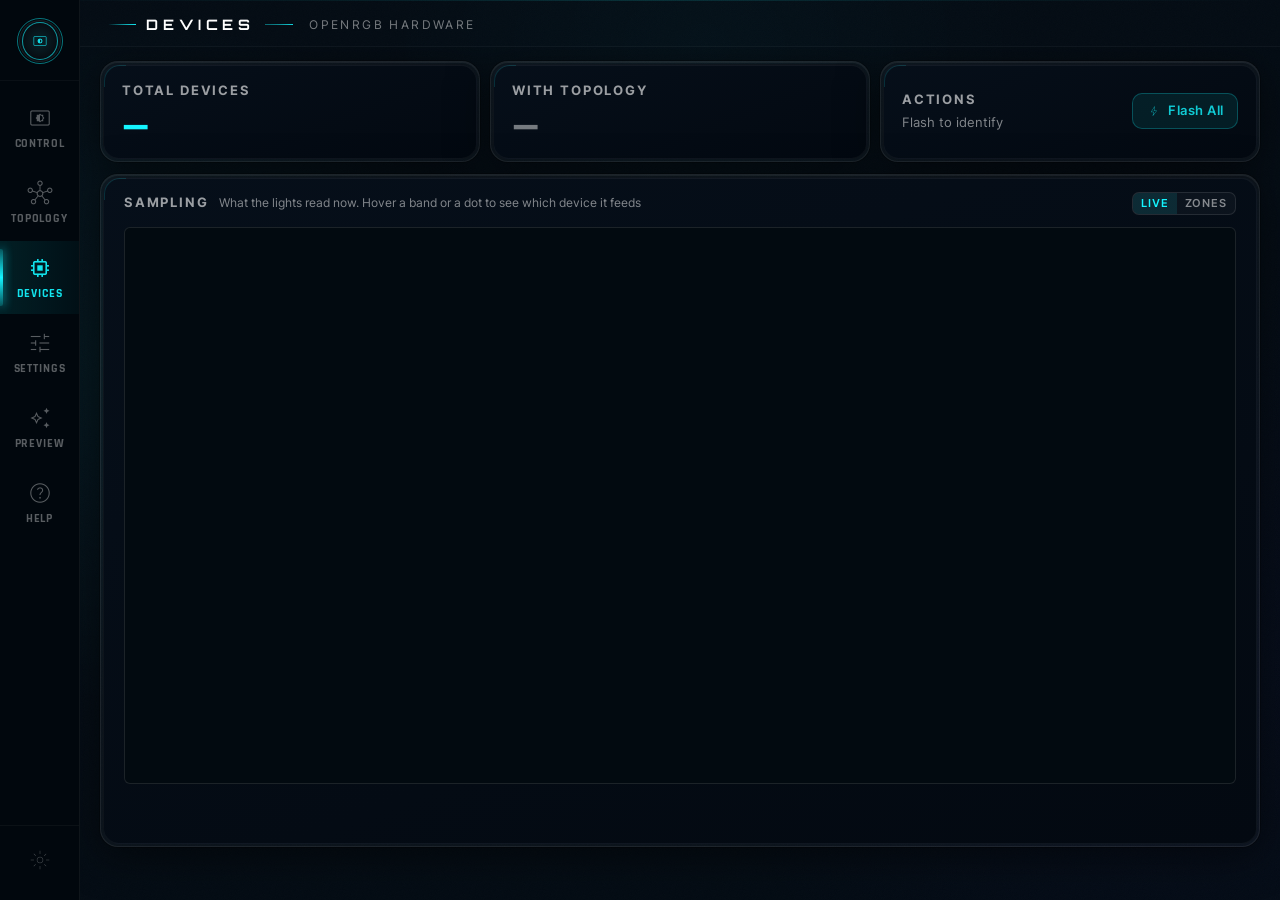
==== commit fd55f4ce: "Devices page owns devices and zones; keyboards selectable; Control keeps on/off chips Co-Authored-By" ====
--- a/web/devices.html
+++ b/web/devices.html
@@ -8,6 +8,7 @@
 <link href="css/tailwind.min.css" rel="stylesheet">
 <link href="css/fonts.css" rel="stylesheet">
 <link href="css/design-system.css" rel="stylesheet">
+<link href="css/sampling-view.css" rel="stylesheet">
 <style>
     @font-face {
         font-family:'Material Symbols Outlined'; font-style:normal; font-weight:100 700;
@@ -38,6 +39,25 @@
         100%{ box-shadow: 0 0 6px rgba(20,245,255,.4); }
     }
     .btn.flashing { animation: flashPulse .6s ease-in-out 3; }
+
+    /* Zones of a device (expandable row) */
+    .dev-more {
+        display:inline-flex; align-items:center; gap:4px; padding:5px 10px; border-radius:8px; cursor:pointer;
+        font-family:var(--f-body); font-size:13px; font-weight:600; color:var(--c-text-dim);
+        background:transparent; border:1px solid transparent;
+        transition:color .18s, background .18s, border-color .18s;
+    }
+    .dev-more:hover { color:var(--c-text); background:rgba(255,255,255,.04); }
+    .dev-more .material-symbols-outlined { font-size:18px; transition:transform .2s cubic-bezier(0.23,1,0.32,1); }
+    .dev-more[aria-expanded="true"] .material-symbols-outlined { transform:rotate(180deg); }
+    .zones-box { padding:2px 18px 14px 74px; }
+    .zones-box[hidden] { display:none; }
+    .zones-note { margin-top:8px; font-size:13px; line-height:1.45; color:var(--c-text-ghost); }
+    .zones-off  { color:var(--c-warning); font-weight:700; }
+    :root[data-theme="light"] .dev-more { color:#5B677C; }
+    :root[data-theme="light"] .dev-more:hover { color:var(--c-text); background:rgba(14,26,43,.05); }
+    :root[data-theme="light"] .zones-note { color:#5B677C; }
+    .preview-panel { margin-bottom:12px; }
 </style>
 <script src="/eel.js"></script>
 <script src="js/common.js"></script>
@@ -104,6 +124,29 @@
 
         </div>
 
+        <!-- Live preview: shows at once what turning a device or zone on / off does -->
+        <div id="status-visual" class="panel sampling-panel preview-panel ds-appear" style="animation-delay:.2s;">
+            <div class="panel-body" style="padding:14px 20px;">
+                <div class="sampling-head">
+                    <div style="display:flex; align-items:baseline; gap:10px; min-width:0;">
+                        <div class="ds-label">Sampling</div>
+                        <span class="sampling-hint">What the lights read now. Hover a band or a dot to see which device it feeds</span>
+                    </div>
+                    <div class="seg" role="group" aria-label="Sampling view">
+                        <button type="button" id="seg-live"  class="seg-btn" aria-pressed="true"  onclick="setSamplingMode('live')">Live</button>
+                        <button type="button" id="seg-zones" class="seg-btn" aria-pressed="false" onclick="setSamplingMode('zones')">Zones</button>
+                    </div>
+                </div>
+                <div id="sampling-stage" class="sampling-stage" data-max-h="150">
+                    <div id="sampling-screen" class="sampling-screen">
+                        <canvas id="sampling-canvas" aria-label="Screen sampling preview" role="img"></canvas>
+                        <div id="sampling-tip" class="sampling-tip" role="tooltip" hidden></div>
+                    </div>
+                </div>
+                <div id="sampling-caption" class="sampling-caption" aria-live="off"></div>
+            </div>
+        </div>
+
         <!-- Device list -->
         <div id="device-list" class="space-y-2">
             <div style="text-align:center;padding:56px 0;color:var(--c-text-dim);">
@@ -115,6 +158,7 @@
 </main>
 
 <script src="js/navigation.js"></script>
+<script src="js/sampling-view.js"></script>
 <script>
 'use strict';
 
@@ -123,7 +167,13 @@
 window.addEventListener('load', async () => {
     document.body.classList.add('loaded');
     await loadDevices();
+    _initSampling();
 });
+
+// Rows whose zones the user opened or closed (kept across a rescan). A device that is on starts open.
+const _open = new Set();
+const _closed = new Set();
+const isOpen = dev => _open.has(dev.device_key) || (dev.enabled && !_closed.has(dev.device_key));
 
 async function loadDevices() {
     const devs = await api('get_ambilight_devices');
@@ -162,20 +212,25 @@
         const tType = dev.topology_type || 'single';
         const badgeClass = tType === 'linear' ? 'badge-linear'
                          : tType === 'matrix'  ? 'badge-matrix' : 'badge-single';
-        const iconName = tType === 'matrix'  ? 'keyboard'
+        const isKb = dev.device_type === 'keyboard';
+        const iconName = isKb ? 'keyboard'
                        : tType === 'linear'  ? 'linear_scale'
                        : 'fiber_manual_record';
-        const iconColor = tType === 'matrix'  ? 'var(--ic-matrix)'
+        const iconColor = isKb ? 'var(--ic-matrix)'
                         : tType === 'linear'  ? 'var(--ic-linear)'
                         : 'var(--ic-single)';
         const topoEl = dev.has_topology
             ? `<span class="has-topology">${dev.zone_count} zone${dev.zone_count !== 1 ? 's' : ''}</span>`
             : `<span class="no-topology">No topology</span>`;
+        const hasZones = dev.has_topology && (dev.zones || []).length > 0;
+        const open = hasZones && isOpen(dev);
+        const dim = dev.enabled === false ? 'opacity:.55;' : '';
 
         return `
         <div class="panel device-card ds-appear" id="dev-card-${idx}"
-             style="animation-delay:${.06 + idx * .05}s;${dev.enabled === false ? 'opacity:.45;' : ''}">
-            <div class="panel-body" style="padding:14px 18px;flex-direction:row;align-items:center;gap:16px;">
+             style="animation-delay:${.06 + idx * .05}s;">
+            <div class="panel-body" id="dev-row-${idx}"
+                 style="padding:14px 18px;flex-direction:row;align-items:center;gap:16px;${dim}">
                 <div class="dev-icon-wrap">
                     <span class="material-symbols-outlined"
                           style="font-size:20px;color:${iconColor};">${iconName}</span>
@@ -186,12 +241,18 @@
                         ${escapeHtml(dev.name)}
                     </div>
                     <div style="display:flex;align-items:center;gap:8px;flex-wrap:wrap;">
-                        <span class="badge ${badgeClass}">${tType}</span>
+                        <span class="badge ${badgeClass}">${isKb ? 'keyboard' : tType}</span>
                         <span style="font-size:13px;color:var(--c-text-dim);">${dev.led_count} LED</span>
                         ${topoEl}
                     </div>
                 </div>
                 <div style="display:flex;align-items:center;gap:12px;flex-shrink:0;">
+                    ${hasZones ? `
+                    <button type="button" class="dev-more" id="more-${idx}" aria-expanded="${open}"
+                            aria-controls="zones-${idx}" onclick="toggleZonesBox(${idx})">
+                        <span id="zcount-${idx}"></span>
+                        <span class="material-symbols-outlined" aria-hidden="true">expand_more</span>
+                    </button>` : ''}
                     <label class="glass-toggle-container" onclick="event.stopPropagation()"
                            title="${dev.has_topology ? 'Include in ambilight lighting' : 'Map its zones in the Topology Editor first'}">
                         <input type="checkbox" class="glass-toggle-input"
@@ -213,21 +274,76 @@
                     </button>
                 </div>
             </div>
+            ${hasZones ? `<div class="zones-box" id="zones-${idx}" ${open ? '' : 'hidden'}>${zonesHtml(dev, idx)}</div>` : ''}
         </div>`;
     }).join('');
+    devs.forEach((dev, idx) => updateZoneCount(idx));
+}
+
+// "area" zones read one point of the screen; Monitor* zones follow a screen edge
+const _edgeText = e => e === 'area' ? 'one color' : `${e} edge`;
+const _zoneLabel = z => /^[?\s]*$/.test(z.name || '') ? `Zone ${z.zone_index}` : z.name;
+
+function zonesHtml(dev, idx) {
+    const note = dev.device_type === 'keyboard'
+        ? `<div class="zones-note">Keyboard: each zone shows a single color taken from one point of the screen (not key by key).</div>`
+        : '';
+    return `<div class="dev-zones-grid">
+        ${dev.zones.map(z => `
+        <label class="dev-zone-item">
+            <input type="checkbox" class="dev-zone-check" ${z.enabled ? 'checked' : ''}
+                   onchange="toggleZone(${idx}, ${Number(z.zone_index)}, this.checked)">
+            <span class="dev-zone-name">${escapeHtml(_zoneLabel(z))}</span>
+            <span class="dev-zone-edge">${escapeHtml(_edgeText(z.edge))}</span>
+        </label>`).join('')}
+    </div>${note}`;
+}
+
+function updateZoneCount(idx) {
+    const dev = _devices[idx], el = document.getElementById('zcount-' + idx);
+    if (!dev || !el || !dev.zones) return;
+    const on = dev.zones.filter(z => z.enabled).length, n = dev.zones.length;
+    el.innerHTML = on < n ? `Zones <span class="zones-off">${on}/${n}</span>` : `Zones ${n}/${n}`;
+}
+
+function toggleZonesBox(idx) {
+    const dev = _devices[idx], box = document.getElementById('zones-' + idx);
+    const btn = document.getElementById('more-' + idx);
+    if (!dev || !box) return;
+    const open = box.hidden;
+    box.hidden = !open;
+    btn.setAttribute('aria-expanded', String(open));
+    if (open) { _open.add(dev.device_key); _closed.delete(dev.device_key); }
+    else      { _open.delete(dev.device_key); _closed.add(dev.device_key); }
+}
+
+async function toggleZone(idx, zoneIndex, enabled) {
+    const dev = _devices[idx];
+    const z = dev && dev.zones.find(q => q.zone_index === zoneIndex);
+    if (!z) return;
+    z.enabled = enabled;
+    updateZoneCount(idx);
+    const res = await api('set_ambilight_zone_enabled', dev.device_key, zoneIndex, enabled);
+    if (!apiOk(res)) {
+        z.enabled = !enabled;
+        updateZoneCount(idx);
+        const box = document.getElementById('zones-' + idx);
+        if (box) box.innerHTML = zonesHtml(dev, idx);
+        showNotification('Could not update the zone: ' + (res.error || 'unknown error'), 'error');
+    }
 }
 
 async function toggleDevice(deviceKey, enabled, idx) {
     const dev = _devices.find(d => d.device_key === deviceKey);
     if (dev) dev.enabled = enabled;
-    const card = document.getElementById('dev-card-' + idx);
-    if (card) card.style.opacity = enabled ? '' : '.45';
+    const card = document.getElementById('dev-row-' + idx);
+    if (card) card.style.opacity = enabled ? '' : '.55';
     const res = await api('set_ambilight_device_enabled', deviceKey, enabled);
     if (apiOk(res)) {
         showNotification(enabled ? 'Device enabled' : 'Device disabled', 'info', 1800);
     } else {
         if (dev) dev.enabled = !enabled;
-        if (card) card.style.opacity = !enabled ? '' : '.45';
+        if (card) card.style.opacity = !enabled ? '' : '.55';
         const toggle = card && card.querySelector('.glass-toggle-input');
         if (toggle) toggle.checked = !enabled;
         showNotification('Could not update device: ' + (res.error || 'unknown error'), 'error');
--- a/web/css/design-system.css
+++ b/web/css/design-system.css
@@ -738,6 +738,34 @@
 .dev-zone-name   { font-size:13px; font-family:var(--f-body); font-weight:600; color:rgba(255,255,255,.60); letter-spacing:.03em; }
 .dev-zone-edge   { font-size:12px;  font-family:var(--f-body); color:var(--c-text-ghost); letter-spacing:.04em; }
 
+/* Control > Devices: compact on/off chips (zones and details live in the Devices page) */
+.devs-chips { display:flex; flex-wrap:wrap; gap:8px; align-content:flex-start; }
+.dev-chip {
+  display:inline-flex; align-items:center; gap:8px;
+  padding:7px 14px 7px 11px; border-radius:22px; cursor:pointer;
+  font-family:var(--f-body); font-size:13px; font-weight:600; letter-spacing:.02em;
+  color:var(--c-text-dim); background:rgba(255,255,255,.03);
+  border:1px solid rgba(255,255,255,.10);
+  transition: border-color .18s var(--ease), background .18s var(--ease), color .18s var(--ease), transform .12s var(--ease);
+}
+.dev-chip:not([disabled]):hover { border-color:rgba(20,245,255,.32); color:var(--c-text); }
+.dev-chip:not([disabled]):active { transform:scale(.97); }
+.dev-chip.on { color:var(--c-cyan); background:rgba(20,245,255,.10); border-color:rgba(20,245,255,.50); }
+.dev-chip[disabled] { opacity:.38; cursor:not-allowed; }
+.devs-manage { margin-left:auto; font-family:var(--f-body); font-size:13px; font-weight:600; color:var(--c-cyan); text-decoration:none; white-space:nowrap; }
+.devs-manage:hover { opacity:.72; }
+.devs-empty { color:var(--c-text-dim); font-size:.9rem; text-align:center; padding:1.6rem 0; }
+.devs-empty span { font-size:.8rem; color:var(--c-text-ghost); }
+.devs-empty a { color:var(--c-cyan); }
+.devs-warn {
+  display:flex; align-items:center; gap:9px; margin-top:12px; padding:9px 12px; border-radius:10px;
+  font-family:var(--f-body); font-size:13px; line-height:1.4; color:var(--c-warning);
+  background:rgba(255,159,28,.07); border:1px solid rgba(255,159,28,.28);
+}
+.devs-warn[hidden] { display:none; }
+.devs-warn span:nth-of-type(2) { flex:1; color:var(--c-text); }
+.devs-warn a { color:var(--c-warning); font-weight:700; text-decoration:none; white-space:nowrap; }
+
 /* ── Settings divider ───────────────────────────────────────────────────── */
 
 .settings-divider {
@@ -1108,6 +1136,13 @@
 :root[data-theme="light"] .dev-zone-item { border-color: rgba(14,116,144,.20); background: rgba(14,116,144,.05); }
 :root[data-theme="light"] .dev-zone-item:hover { border-color: rgba(14,116,144,.40); background: rgba(14,116,144,.11); }
 :root[data-theme="light"] .dev-zone-name { color: var(--c-text); }
+
+:root[data-theme="light"] .dev-chip { background: rgba(255,255,255,.55); border-color: rgba(14,26,43,.16); color:#5B677C; }
+:root[data-theme="light"] .dev-chip:not([disabled]):hover { border-color: rgba(14,116,144,.45); color: var(--c-text); }
+:root[data-theme="light"] .dev-chip.on { color:#0E7490; background: rgba(14,116,144,.11); border-color: rgba(14,116,144,.55); }
+:root[data-theme="light"] .devs-manage, :root[data-theme="light"] .devs-empty a { color:#0E7490; }
+:root[data-theme="light"] .devs-warn { background: rgba(154,91,0,.08); border-color: rgba(154,91,0,.32); color:#9A5B00; }
+:root[data-theme="light"] .devs-warn a { color:#9A5B00; }
 :root[data-theme="light"] .settings-divider { background: rgba(14,26,43,.09); }
 :root[data-theme="light"] .device-card:hover { border-color: #fff; }
 
--- a/web/css/sampling-view.css
+++ b/web/css/sampling-view.css
@@ -0,0 +1,43 @@
+/* Sampling preview (mini screen): shared by Control and Devices. Light-theme overrides
+   are in design-system.css. Script: js/sampling-view.js */
+
+/* ── Sampling preview (mini screen) ── */
+.sampling-panel { flex-shrink:0; }
+.sampling-head { display:flex; align-items:center; justify-content:space-between; gap:12px; margin-bottom:12px; }
+.sampling-hint { font-size:12px; color:var(--c-text-ghost); white-space:nowrap; overflow:hidden; text-overflow:ellipsis; }
+.sampling-stage { display:flex; justify-content:center; width:100%; }
+.sampling-tip {
+    position:absolute; z-index:5; pointer-events:none; max-width:240px;
+    padding:7px 10px; border-radius:8px; font-size:12.5px; line-height:1.45;
+    background:rgba(4,12,20,.96); color:var(--c-text);
+    border:1px solid rgba(20,245,255,.35); box-shadow:0 6px 18px rgba(0,0,0,.45);
+}
+.sampling-tip b { color:var(--c-cyan); font-weight:600; }
+.sampling-tip span { color:var(--c-text-ghost); }
+.seg {
+    display:inline-flex; border:1px solid rgba(255,255,255,.10); border-radius:7px;
+    overflow:hidden; background:rgba(255,255,255,.03);
+}
+.seg-btn {
+    font-family:inherit; font-weight:600; font-size:11px; line-height:1;
+    letter-spacing:.08em; text-transform:uppercase;
+    padding:5px 8px; color:var(--c-text-ghost); background:transparent; border:0; cursor:pointer;
+    transition:color .2s, background .2s;
+}
+.seg-btn:hover { color:var(--c-text-mid); }
+.seg-btn[aria-pressed="true"] { color:var(--c-cyan); background:rgba(20,245,255,.10); }
+.seg-btn:focus-visible { outline:2px solid var(--c-cyan); outline-offset:-2px; }
+.sampling-screen {
+    position:relative; width:100%; border-radius:6px;
+    border:1px solid rgba(255,255,255,.10); background:var(--c-deep, #020a10);
+    transition:border-color .5s, box-shadow .5s;
+}
+.sampling-screen canvas { display:block; width:100%; height:100%; border-radius:5px; }
+#status-visual.visual--active .sampling-screen {
+    border-color:rgba(20,245,255,.45);
+    box-shadow:0 0 14px rgba(20,245,255,.18);
+}
+.sampling-caption { font-size:12px; line-height:1.45; color:var(--c-text-ghost); min-height:2.9em; margin-top:10px; text-align:center; }
+@media (prefers-reduced-motion: reduce) {
+    .sampling-screen, .seg-btn { transition:none; }
+}
